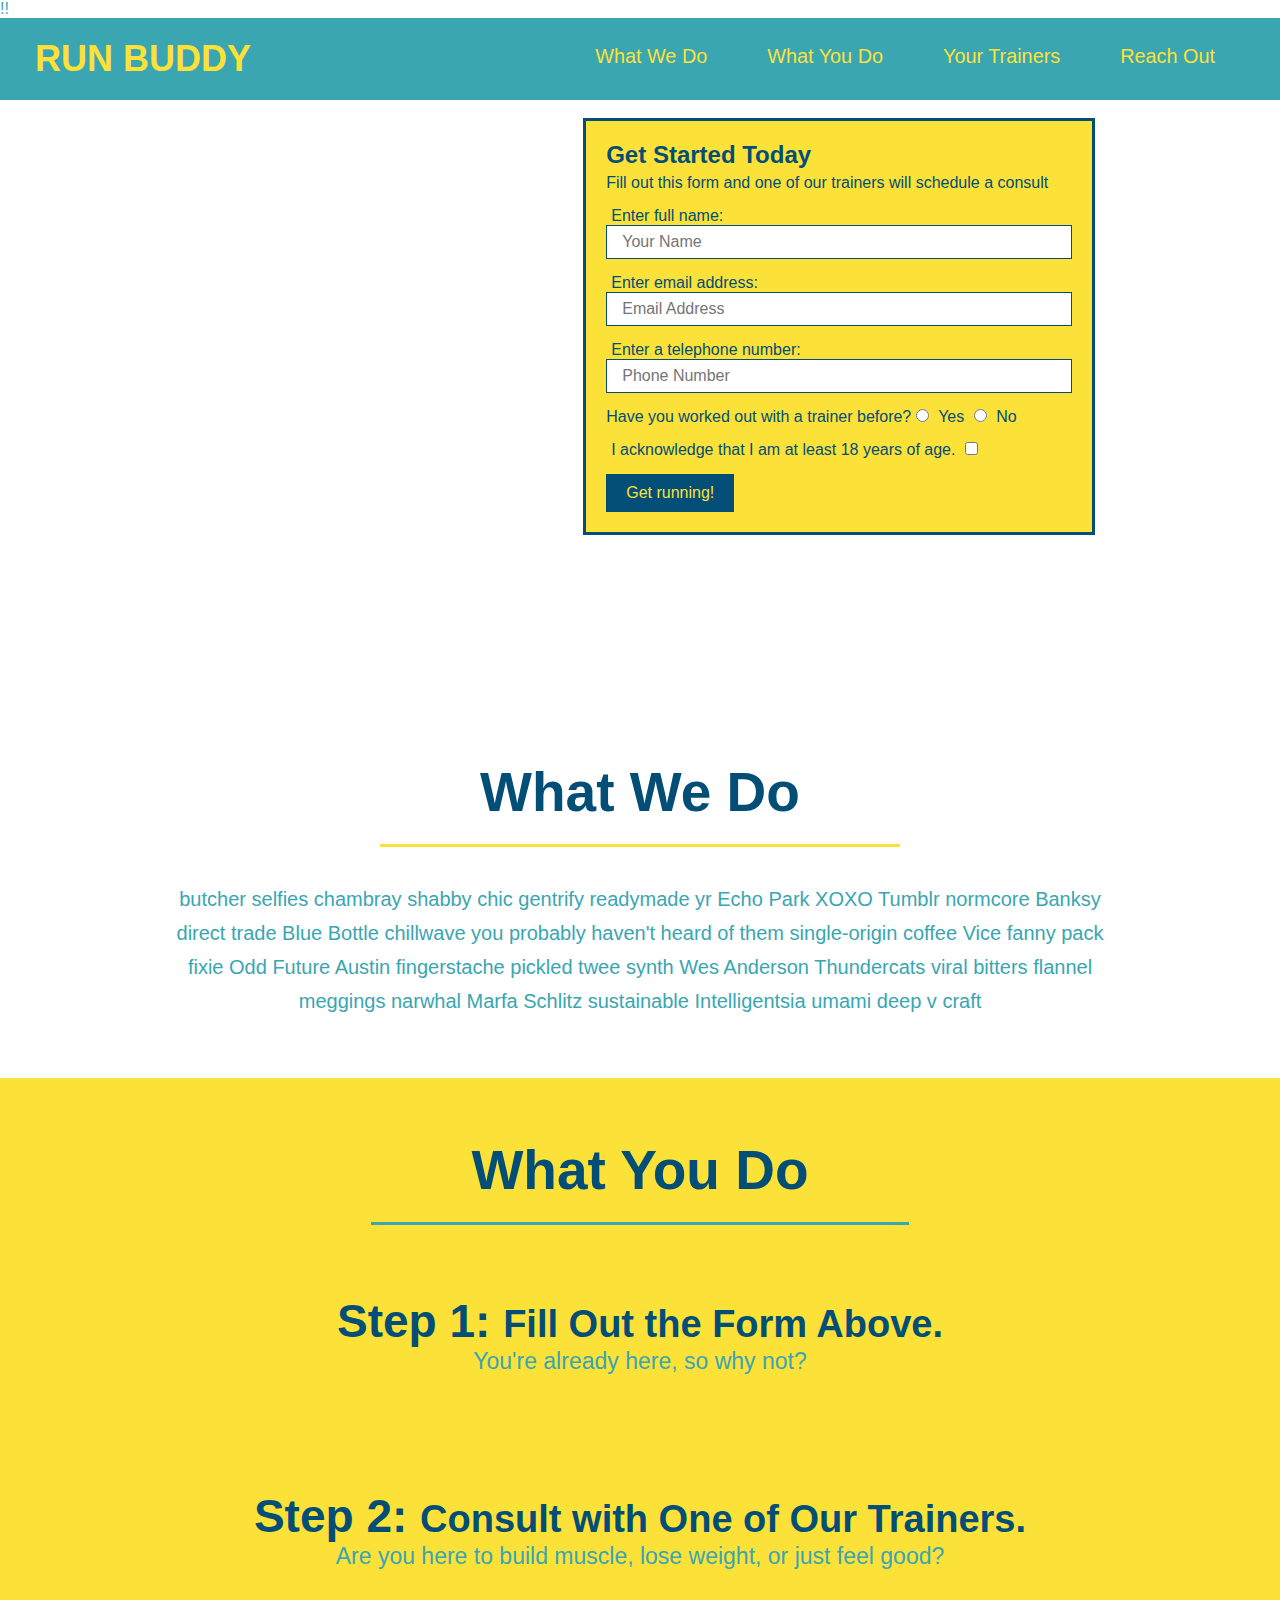
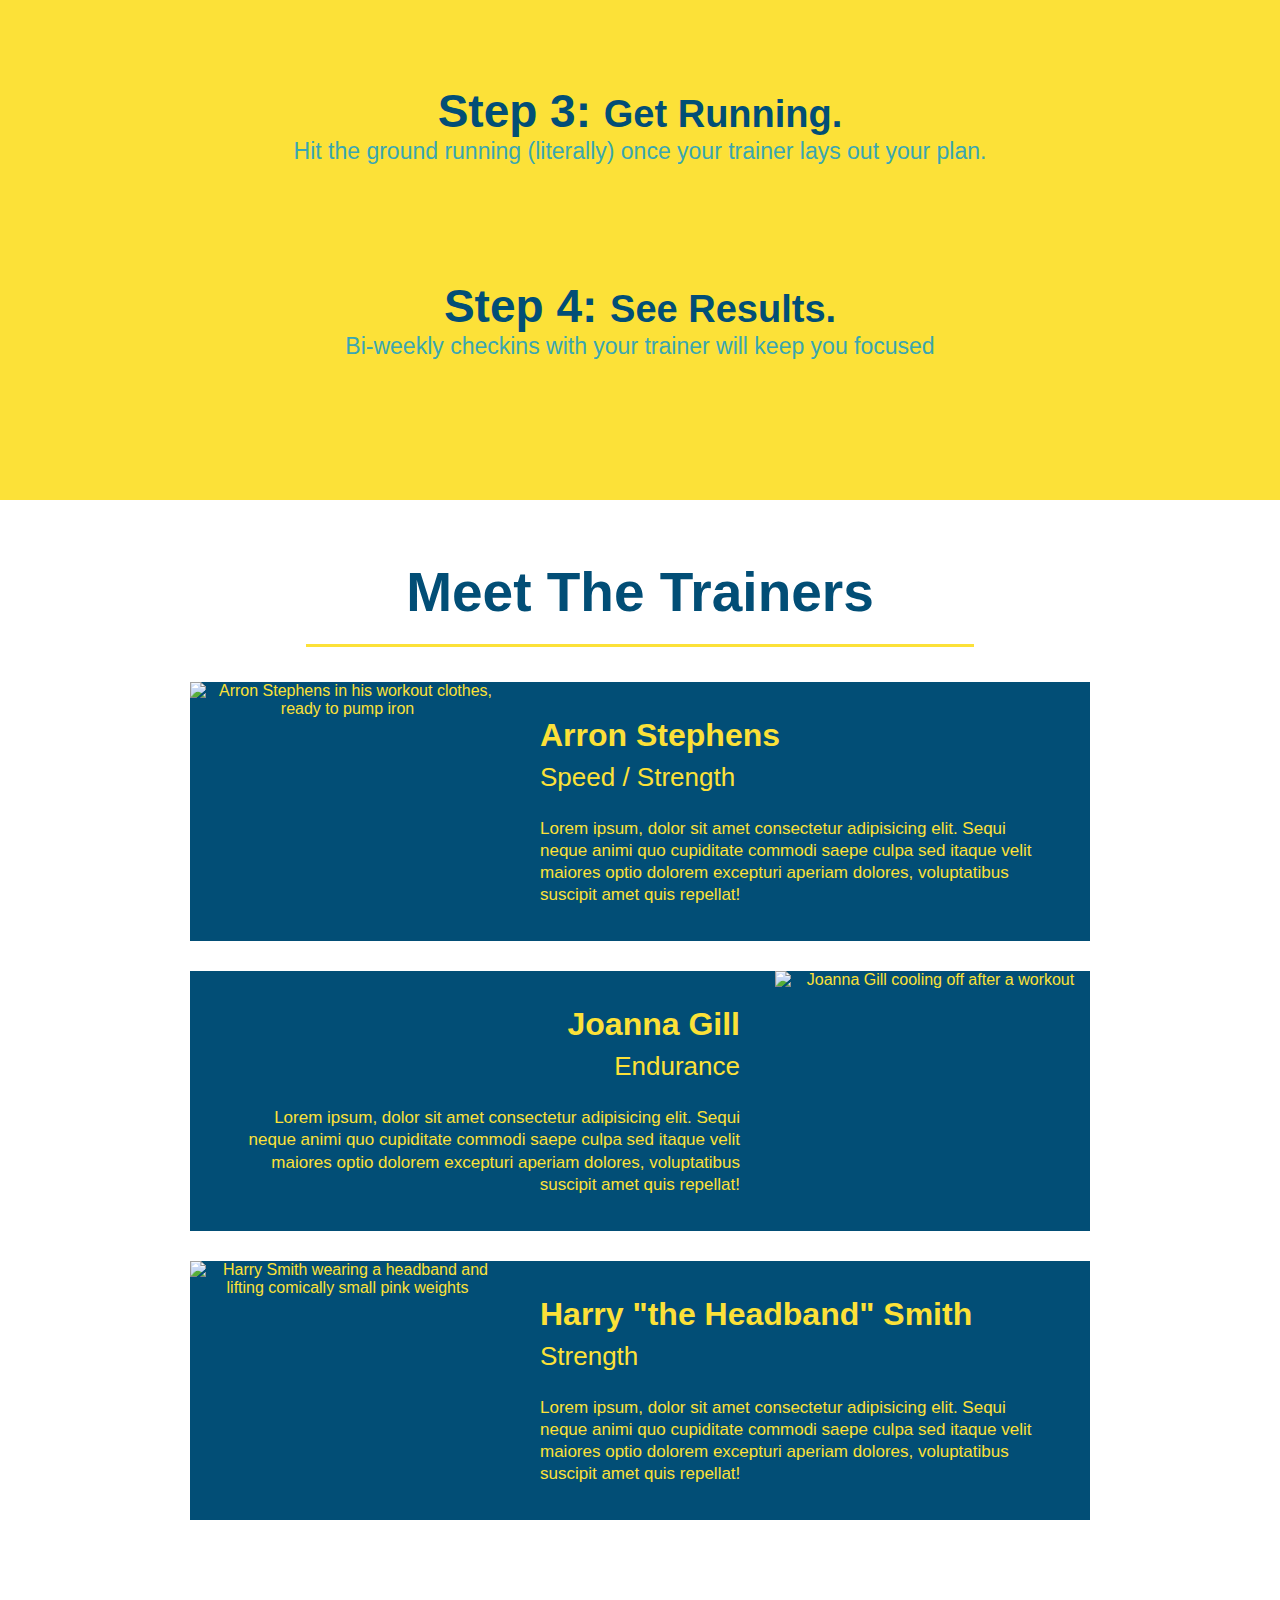
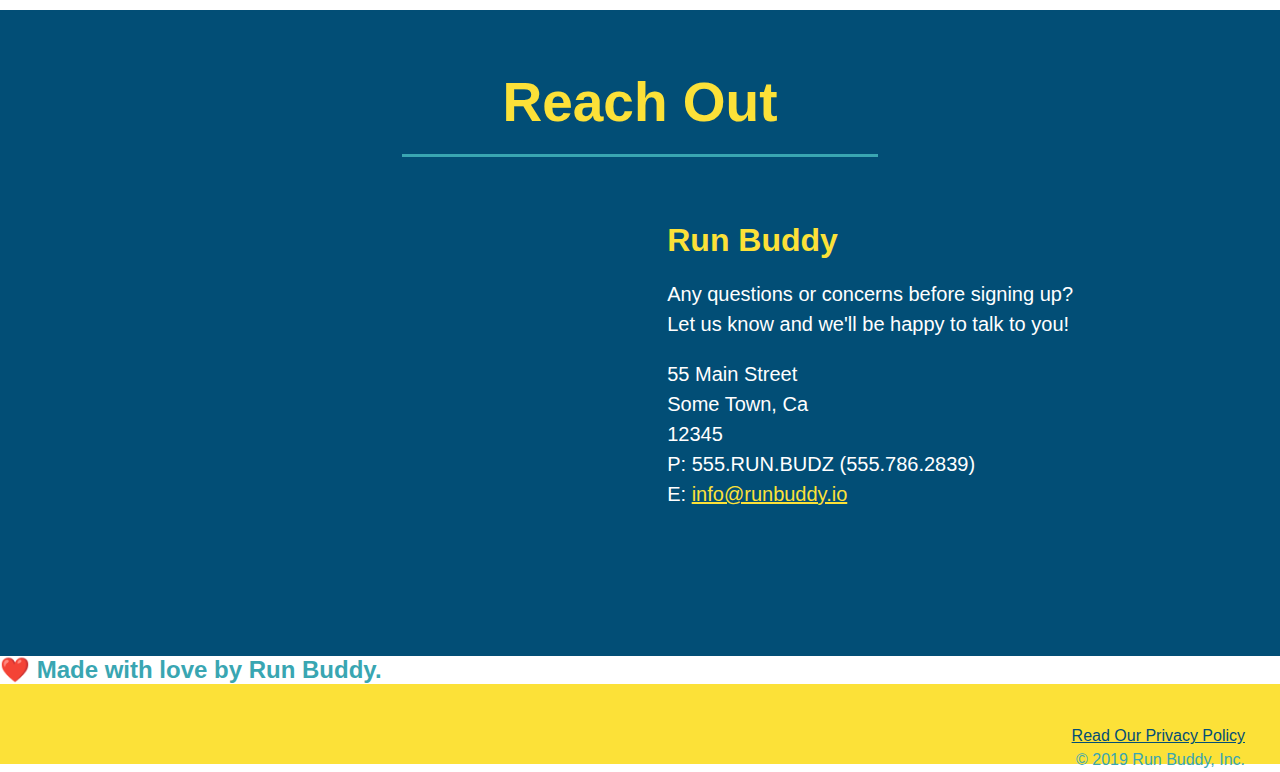
==== index.html @ 47c91689 "added feature flexbox" ====
<!DOCTYPE html>
<html lang="en">

<!--test for branch 2-->!!

<head>
  <meta charset="UTF-8" />
  <title>Run Buddy</title>
  <link rel="stylesheet" href="./assets/css/style.css" />
  
</head>

<body>
  <!-- navigation -->
  <header>
    <h1>
      <a href="/">
        RUN BUDDY
      </a>
    </h1>
    <nav>
      <!-- Unordered list element -->
      <ul>
        <!-- List item element-->
        <li>
          <!-- Anchor element -->
          <a href="#what-we-do">What We Do</a>
        </li>
        <li>
          <a href="#what-you-do">What You Do</a>
        </li>
        <li>
          <a href="#your-trainers">Your Trainers</a>
        </li>
        <li>
          <a href="#reach-out">Reach Out</a>
        </li>
      </ul>
    </nav>
  </header>

  <!-- hero/jumbotron -->
  <section class="hero">
    <div class="hero-form">
      <h3>Get Started Today</h3>
      <p>Fill out this form and one of our trainers will schedule a consult</p>
      <form>
        <label for="name">Enter full name:</label>
        <input type="text" placeholder="Your Name" name="name" id="name" class="form-input" />
        <label for="email">Enter email address:</label>
        <input type="text" placeholder="Email Address" name="email" id="email" class="form-input" />
        <label for="phone">Enter a telephone number:</label>
        <input type="text" placeholder="Phone Number" name="phone" id="phone" class="form-input" />
        <p>
          Have you worked out with a trainer before?
          <input type="radio" name="trainer-confirm" id="trainer-yes" />
          <label for="trainer-yes">Yes</label>
          <input type="radio" name="trainer-confirm" id="trainer-no" />
          <label for="trainer-no">No</label>
        </p>
        <p>
          <label for="checkbox">
            I acknowledge that I am at least 18 years of age.
          </label>
          <input type="checkbox" name="checkpoint1" id="checkbox" />
        </p>
        <button type="submit">
          Get running!
        </button>
      </form>
    </div>
  </section>

  <!-- "what we do" section -->
  <section id="what-we-do" class="intro">
    <h2 class="section-title primary-border">What We Do</h2>
    <p>
      butcher selfies chambray shabby chic gentrify readymade yr Echo Park XOXO Tumblr normcore Banksy direct trade Blue
      Bottle chillwave you probably haven't heard of them single-origin coffee Vice fanny pack fixie Odd Future Austin
      fingerstache pickled twee synth Wes Anderson Thundercats viral bitters flannel meggings narwhal Marfa Schlitz
      sustainable Intelligentsia umami deep v craft
    </p>
  </section>

  <!-- "what you do" section -->
  <section id="what-you-do" class="steps">
    <h2 class="section-title secondary-border">What You Do</h2>

    <div>
      <img src="./assets/images/step-1.svg" alt="" />
      <h3>Step 1: <span>Fill Out the Form Above.</span></h3>
      <p>You're already here, so why not?</p>
    </div>

    <div>
      <img src="./assets/images/step-2.svg" alt="" />
      <h3>Step 2: <span>Consult with One of Our Trainers.</span></h3>
      <p>Are you here to build muscle, lose weight, or just feel good?</p>
    </div>

    <div>
      <img src="./assets/images/step-3.svg" alt="" />
      <h3>Step 3: <span>Get Running.</span></h3>
      <p>Hit the ground running (literally) once your trainer lays out your plan.</p>
    </div>

    <div>
      <img src="./assets/images/step-4.svg" alt="" />
      <h3>Step 4: <span>See Results.</span></h3>
      <p>Bi-weekly checkins with your trainer will keep you focused</p>
    </div>
  </section>

  <!-- "meet the trainers" section -->
  <section id="your-trainers" class="trainers">
    <h2 class="section-title primary-border">Meet The Trainers</h2>
    <article class="trainer">
      <img src="./assets/images/01-05-trainers/trainer-1.jpg" alt="Arron Stephens in his workout clothes, ready to pump iron" />
      <div class="trainer-bio text-left">
        <h3>Arron Stephens</h3>
        <h4>Speed / Strength</h4>
        <p>
          Lorem ipsum, dolor sit amet consectetur adipisicing elit. Sequi neque animi quo cupiditate commodi saepe culpa
          sed
          itaque velit maiores optio dolorem excepturi aperiam dolores, voluptatibus suscipit amet quis repellat!
        </p>
      </div>
    </article>

    <!-- second trainer bio -->
    <article class="trainer">
      <div class="trainer-bio text-right">
        <h3>Joanna Gill</h3>
        <h4>Endurance</h4>
        <p>
          Lorem ipsum, dolor sit amet consectetur adipisicing elit. Sequi neque animi quo cupiditate commodi saepe culpa
          sed
          itaque velit maiores optio dolorem excepturi aperiam dolores, voluptatibus suscipit amet quis repellat!
        </p>
      </div>
      <img src="./assets/images/01-05-trainers/trainer-2.jpg" alt="Joanna Gill cooling off after a workout" />
    </article>

    <!-- third trainer bio -->
    <article class="trainer">
      <img src="./assets/images/01-05-trainers/trainer-3.jpg"
        alt="Harry Smith wearing a headband and lifting comically small pink weights" />
      <div class="trainer-bio text-left">
        <h3>Harry "the Headband" Smith</h3>
        <h4>Strength</h4>
        <p>
          Lorem ipsum, dolor sit amet consectetur adipisicing elit. Sequi neque animi quo cupiditate commodi saepe culpa
          sed
          itaque velit maiores optio dolorem excepturi aperiam dolores, voluptatibus suscipit amet quis repellat!
        </p>
      </div>
    </article>
  </section>

  <!-- "reach out" section -->
  <section id="reach-out" class="contact">
    <h2 class="section-title secondary-border">Reach Out</h2>
    <div class="contact-info">
      <iframe 
        src="https://www.google.com/maps/embed?pb=!1m18!1m12!1m3!1d3147.1079747227936!2d-120.42364418397035!3d37.92790791110593!2m3!1f0!2f0!3f0!3m2!1i1024!2i768!4f13.1!3m3!1m2!1s0x8090c49129b6ac57%3A0xb56c7eb95a2cd8bd!2sMain%20St%2C%20California%2095327!5e0!3m2!1sen!2sus!4v1616426329495!5m2!1sen!2sus"
        style="border:0;" 
        allowfullscreen=""
        loading="lazy">
      </iframe>
      <div>
        <h3>Run Buddy</h3>
        <p>
          Any questions or concerns before signing up?
          <br />
          Let us know and we'll be happy to talk to you!
        </p>
        <address>
          55 Main Street <br />
          Some Town, Ca <br />
          12345<br />
          P: 555.RUN.BUDZ (555.786.2839)<br />
          E: <a href="mailto:info@runbuddy.io">info@runbuddy.io</a>
        </address>
      </div>
    </div>
  </section>

  <!-- footer -->
  <h2>❤️ Made with love by Run Buddy.</h2>
  <footer>
    <div>
      <a href="./privacy-policy.html">Read Our Privacy Policy</a><br />
      &copy; 2019 Run Buddy, Inc.
    </div>
  </footer>
</body>

</html>
---- assets/css/style.css ----
* {
  margin: 0;
  padding: 0;
  box-sizing: border-box;
}

body {
  /* more on this crazy alphanumerical value in a minute! */
  color: #39a6b2;
  font-family: Helvetica, Arial, sans-serif;
}

/* apply styles to <header> */
header {
  padding: 20px 35px;
  background-color: #39a6b2;
  display: flex;
  justify-content: space-between;
  flex-wrap: wrap;
}

header h1 {
  font-weight: bold;
  font-size: 36px;
  color: #fce138;
  margin: 0;
}
header a {
  text-decoration: none;
  color: #fce138;
}

header nav {
  margin: 7px 0;
}

header nav ul {
  display: flex;
  flex-wrap: wrap;
  justify-content: space-between;
  align-items: center;
  list-style: none;

}

header nav ul li a {
  margin: 0 30px;
  font-weight: lighter;
  font-size: 1.55vw;
}

footer {
  background: #fce138;
  width: 100%;
  padding: 40px 35px;
  justify-content: space-between;
  flex-wrap: wrap;
}

footer h2 {
  display: inline;
  color: #024e76;
  font-size: 30px;
  margin: 0;
}

footer div {
  float: right;
  line-height: 1.5;
  text-align: right;
}

footer a {
  color: #024e76;
}

section {
  padding: 60px;
}

/* Hero Style Start */
.hero {
  background-image: url('../images/hero-bg.jpg');
  height: 600px;
  background-size: cover;
  background-position: center;
  position: relative;
  display: flex;
  justify-content: center;
  flex-wrap: wrap;

  
}
/* Hero Style End */

.hero-form {
  border: 3px solid #024e76;
  background-color: #fce138;
  padding: 20px;
  width: 500px;
  color: #024e76;
  position: absolute;
  bottom: 120px;
  right: 140px;
  width: 40%;
  margin: 3.5%;
}

.hero-form h3 {
  font-size: 24px;
  margin: 0;
}
.hero-form p {
  margin: 5px 0 15px 0;
}

.form-input {
  border: 1px solid #024e76;
  display: block;
  padding: 7px 15px;
  font-size: 16px;
  color: #024e76;
  width: 100%;
  margin-bottom: 15px;
}

.hero-form label {
  margin: 0 5px;
}

.hero-form button {
  color: #fce138;
  background-color: #024e76;
  border: none;
  padding: 10px 20px;
  font-size: 16px;
}

.intro {
  text-align: center;
}

.intro p {
  line-height: 1.7;
  color: #39a6b2;
  width: 80%;
  font-size: 20px;
  margin: 0 auto;
}

.steps {
  text-align: center;
  background: #fce138;
}

.steps div {
  margin-bottom: 80px;
}

.steps img {
  width: 15%;
  margin: 10px 0;
}

.steps h3 {
  color: #024e76;
  font-size: 46px;
  margin-top: 10px;
}

.steps p {
  color: #39a6b2;
  font-size: 23px;
}

.steps span {
  font-size: 38px;
}

.section-title {
  font-size: 55px;
  color: #024e76;
  margin-bottom: 35px;
  padding: 0 100px 20px 100px;
  display: inline-block;
  border-bottom: 3px solid;
}

.primary-border {
  border-color: #fce138;
}

.secondary-border {
  border-color: #39a6b2;
}

.trainers {
  text-align: center;
}

.trainer {
  width: 900px;
  margin: 0 auto 30px auto;
  background: #024e76;
  color: #fce138;
  overflow: auto;
}

.trainer img {
  width: 35%;
  float: left;
}

.trainer-bio {
  padding: 35px;
  float: left;
  width: 65%;
}

.trainer-bio h3 {
  font-size: 32px;
  margin-bottom: 8px;
}

.trainer-bio h4 {
  font-weight: lighter;
  font-size: 26px;
  margin-bottom: 25px;
}

.trainer-bio p {
  font-size: 17px;
  line-height: 1.3;
}

.text-left {
  text-align: left;
}

.text-right {
  text-align: right;
}

/* REACH OUT STYLES START */
.contact {
  text-align: center;
  background: #024e76;
}

.contact h2 {
  color: #fce138;
}

.contact-info iframe {
  width: 400px;
  height: 400px;
}

.contact-info div {
  width: 410px;
  display: inline-block;
  vertical-align: top;
  text-align: left;
  margin: 30px 0 0 60px;
  color: white;
}

.contact-info h3 {
  color: #fce138;
  font-size: 32px;
}

.contact-info p,
.contact-info address {
  margin: 20px 0;
  line-height: 1.5;
  font-size: 20px;
  font-style: normal;
}

.contact-info a {
  color: #fce138;
}

.hero-cta {
  width: 35%;
  text-align: right;
  margin: 3.5%;
  color: #ffff;
  font-size: 18px;
  line-height 1.3;
}

.hero-cta h2 {
  font-style: italic;
  font-size: 55px;
  color: #fce138;
}

/* REACH OUT STYLES END */
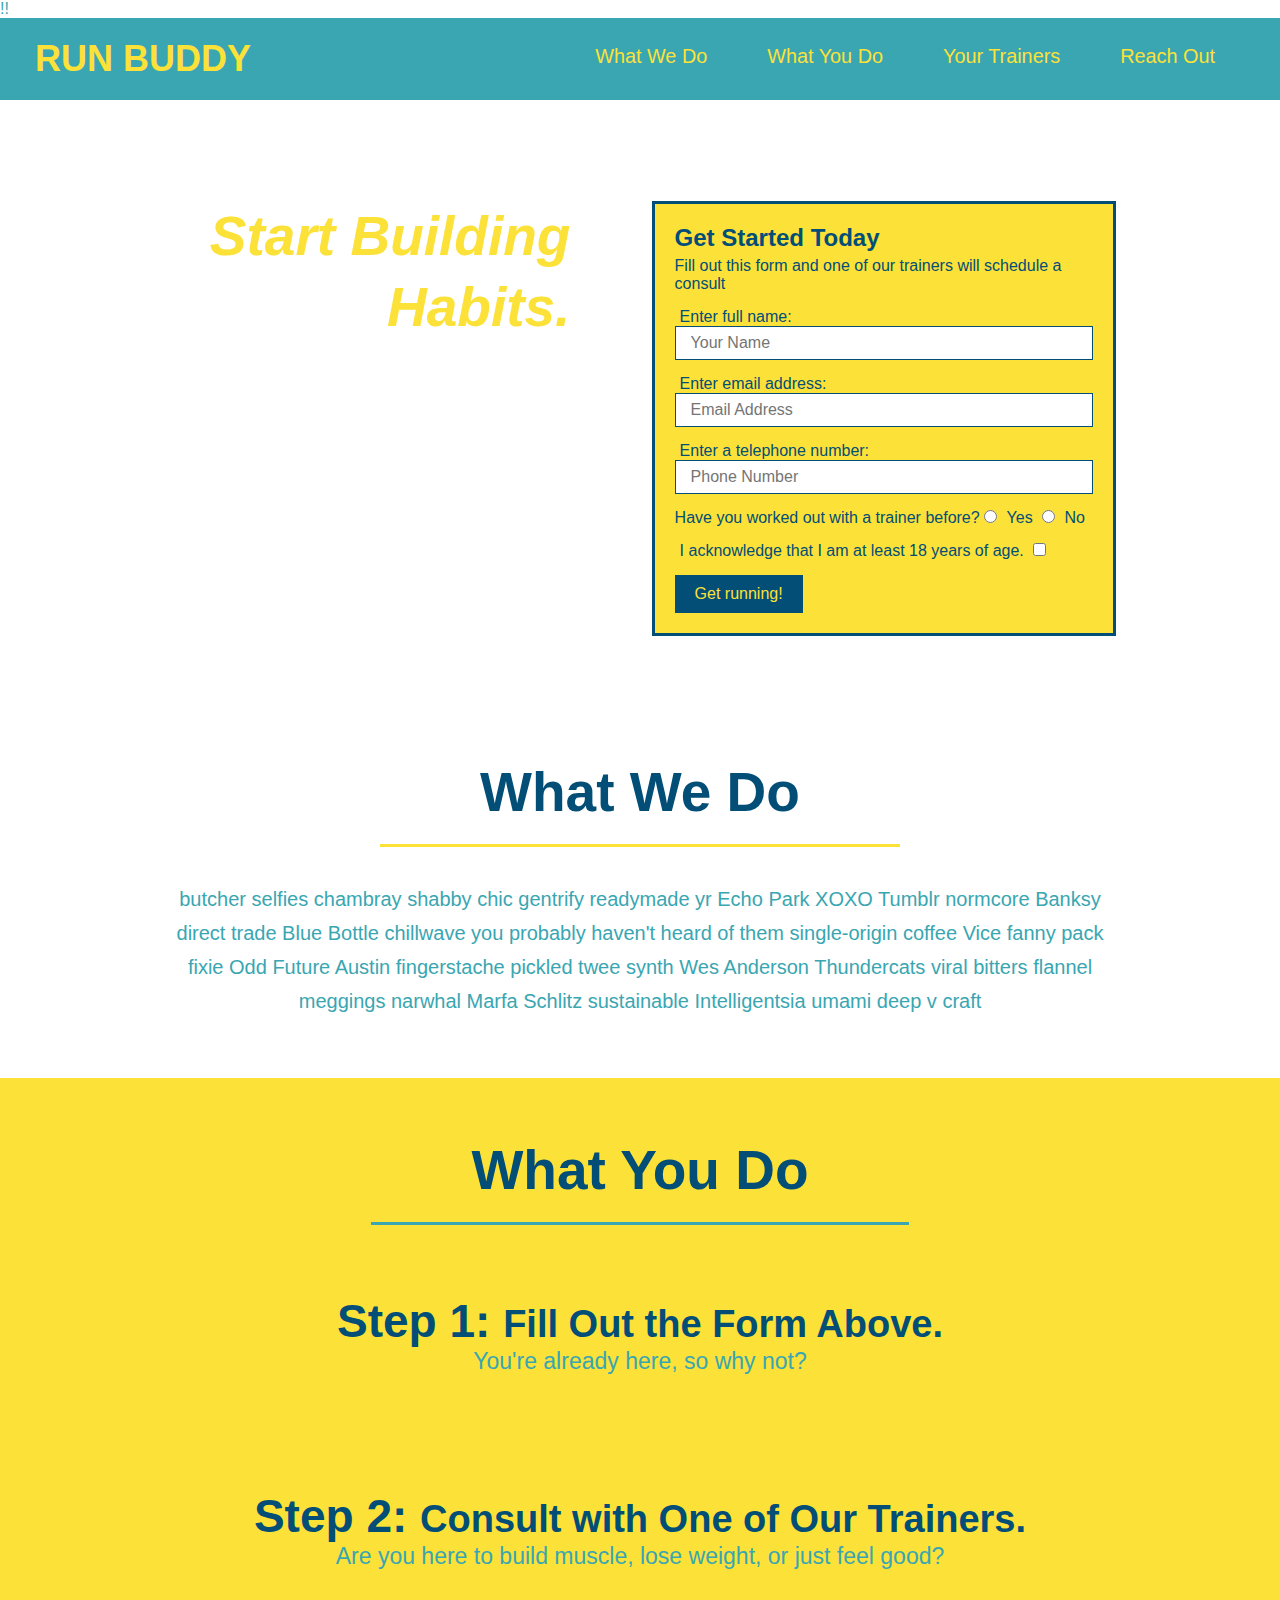
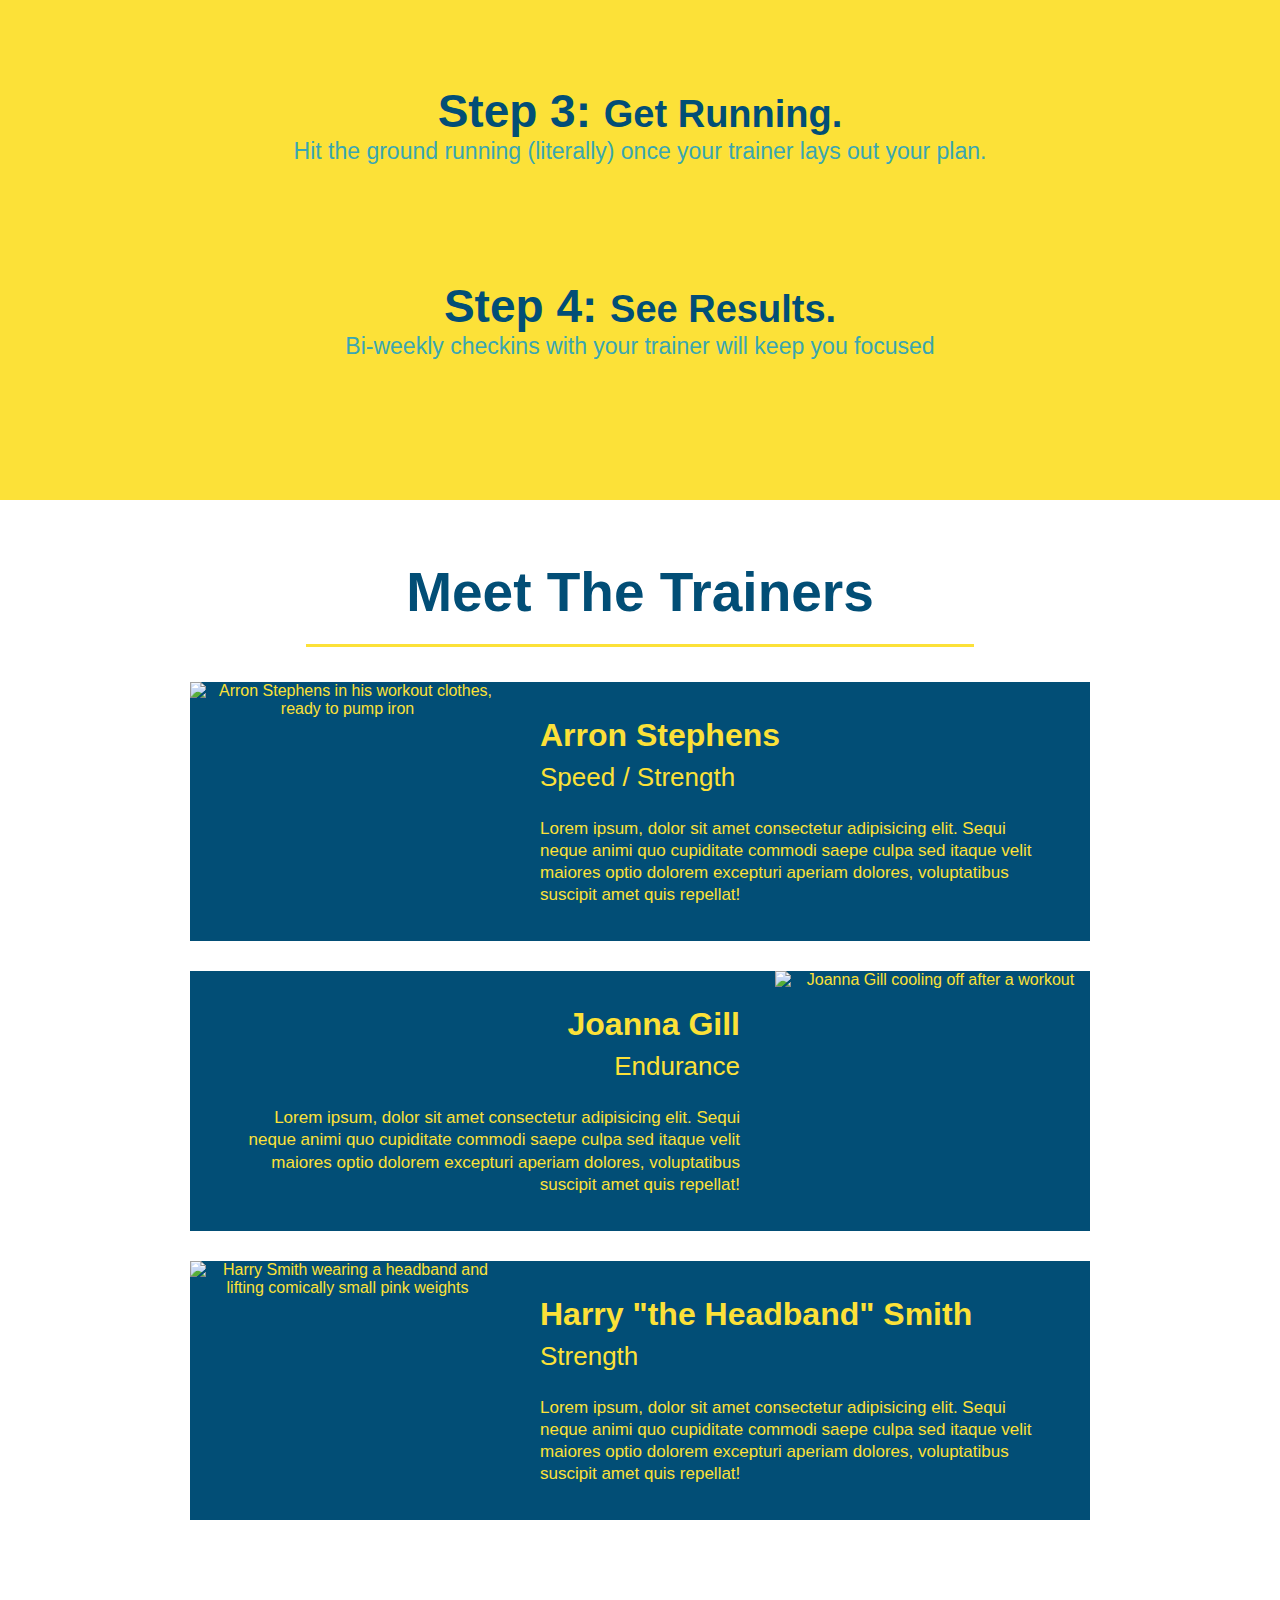
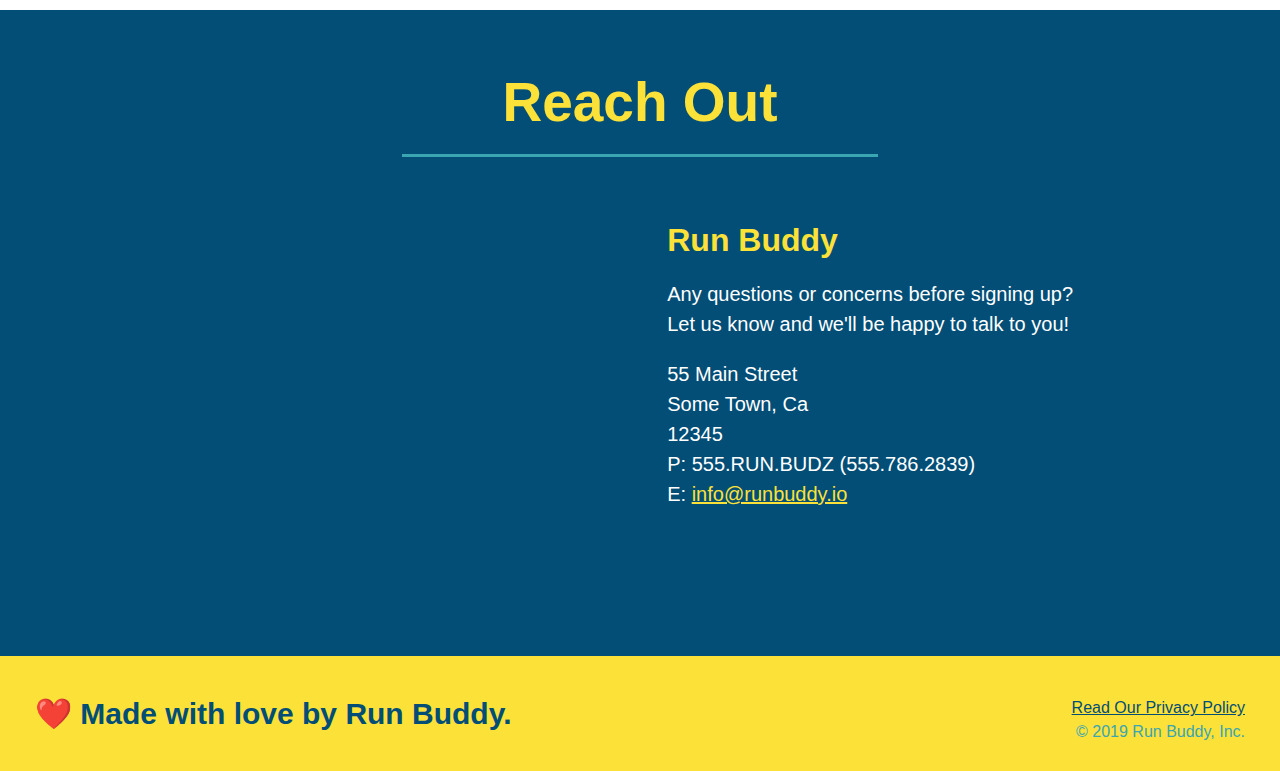
==== commit aa11d906: "fixed h2 DIV issue, start building habits" ====
--- a/index.html
+++ b/index.html
@@ -42,6 +42,12 @@
 
   <!-- hero/jumbotron -->
   <section class="hero">
+    <div class="hero-cta">
+      <h2>Start Building Habits.</h2>
+      <p>
+        seitan heirloom post-ironic pop-up iPhone mlkshk hella selfies fashion axe occupy readymade put a bird on it messenger bag Wes Anderson Schlitz plaid Bushwick church-key lo-fi skateboard slow-carb hashtag trust fund Williamsburg biodiesel fixie farm-to-table 8-bit banjo XOXO Banksy chillwave bicycle rights retro cliche tattooed bespoke irony mumblecore Shoreditch deep v polaroid McSweeney's bitters cray gentrify tofu Marfa you probably haven't heard of them yr banh mi asymmetrical art party selvage letterpress High Life.
+      </p>
+    </div>
     <div class="hero-form">
       <h3>Get Started Today</h3>
       <p>Fill out this form and one of our trainers will schedule a consult</p>
@@ -187,8 +193,8 @@
   </section>
 
   <!-- footer -->
-  <h2>❤️ Made with love by Run Buddy.</h2>
   <footer>
+    <h2>❤️ Made with love by Run Buddy.</h2>
     <div>
       <a href="./privacy-policy.html">Read Our Privacy Policy</a><br />
       &copy; 2019 Run Buddy, Inc.
--- a/assets/css/style.css
+++ b/assets/css/style.css
@@ -99,7 +99,7 @@
   padding: 20px;
   width: 500px;
   color: #024e76;
-  position: absolute;
+  position: right;
   bottom: 120px;
   right: 140px;
   width: 40%;
@@ -288,7 +288,7 @@
   margin: 3.5%;
   color: #ffff;
   font-size: 18px;
-  line-height 1.3;
+  line-height: 1.3;
 }
 
 .hero-cta h2 {
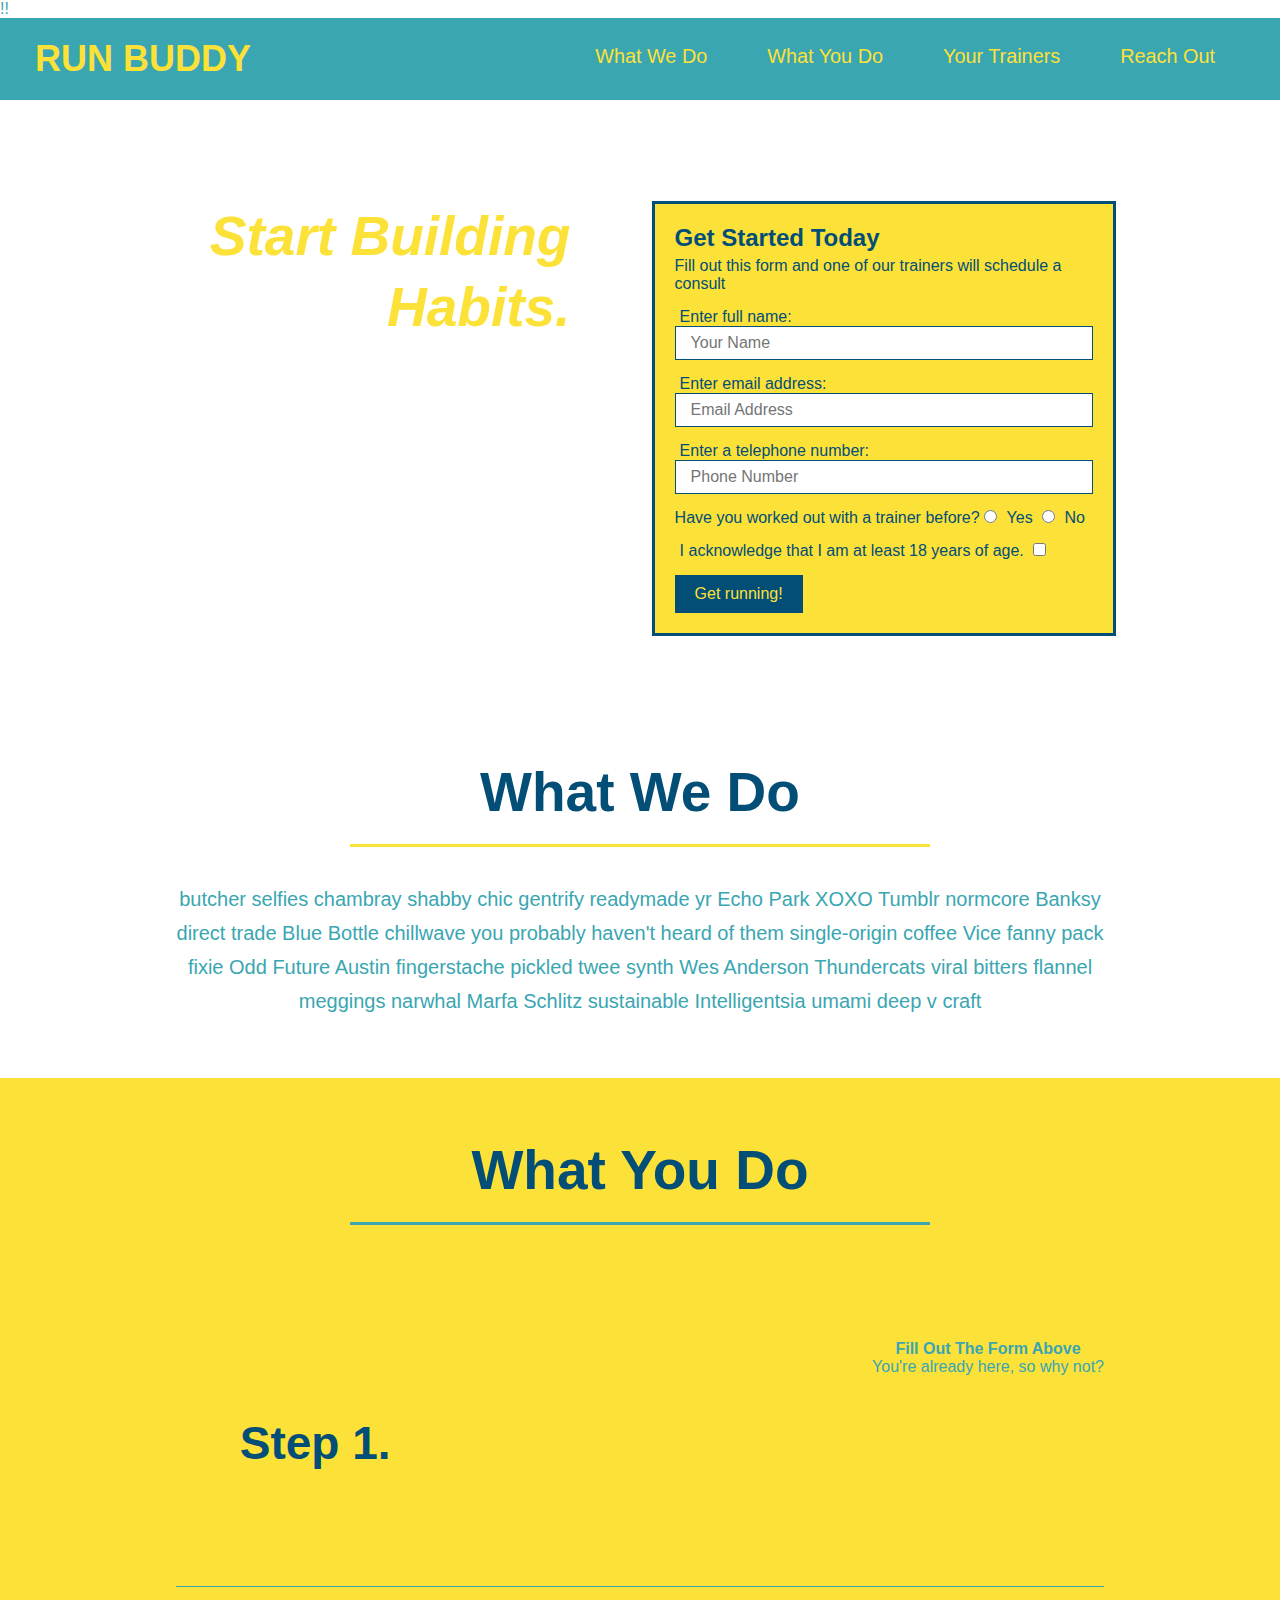
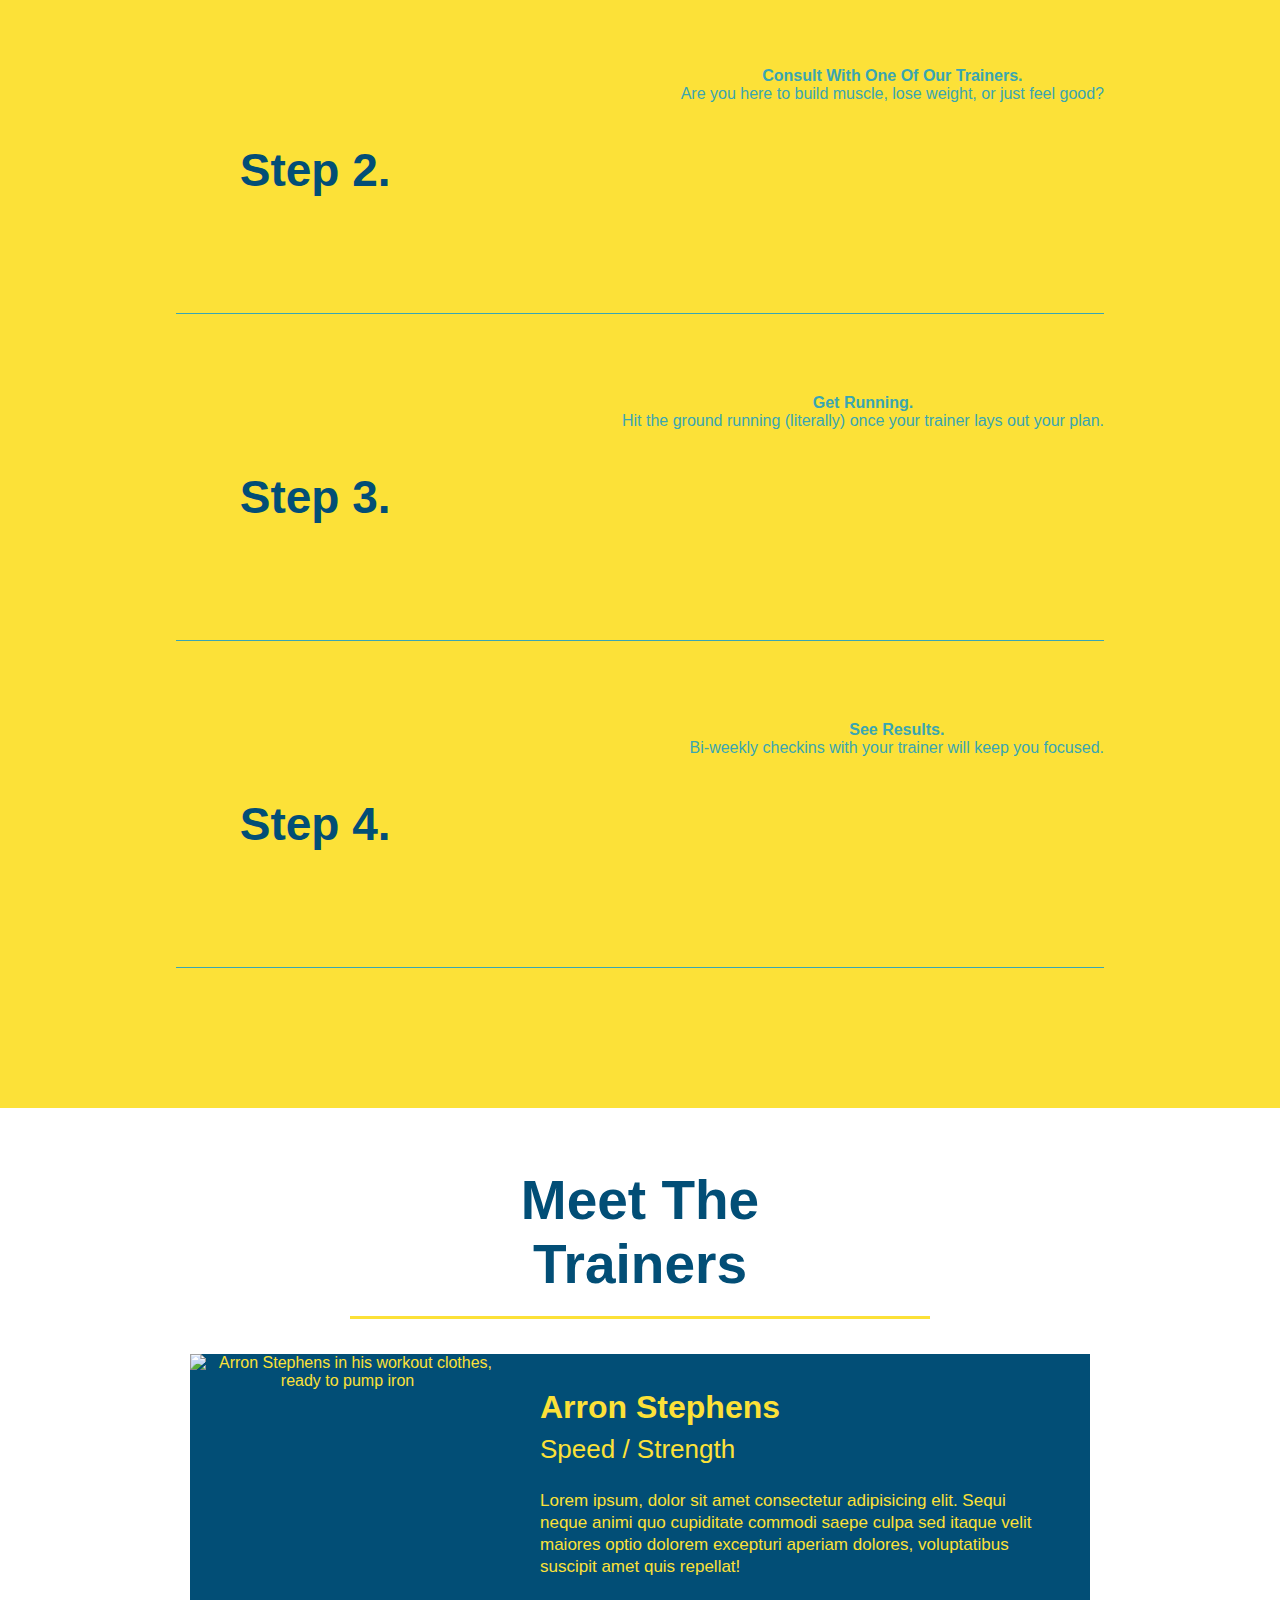
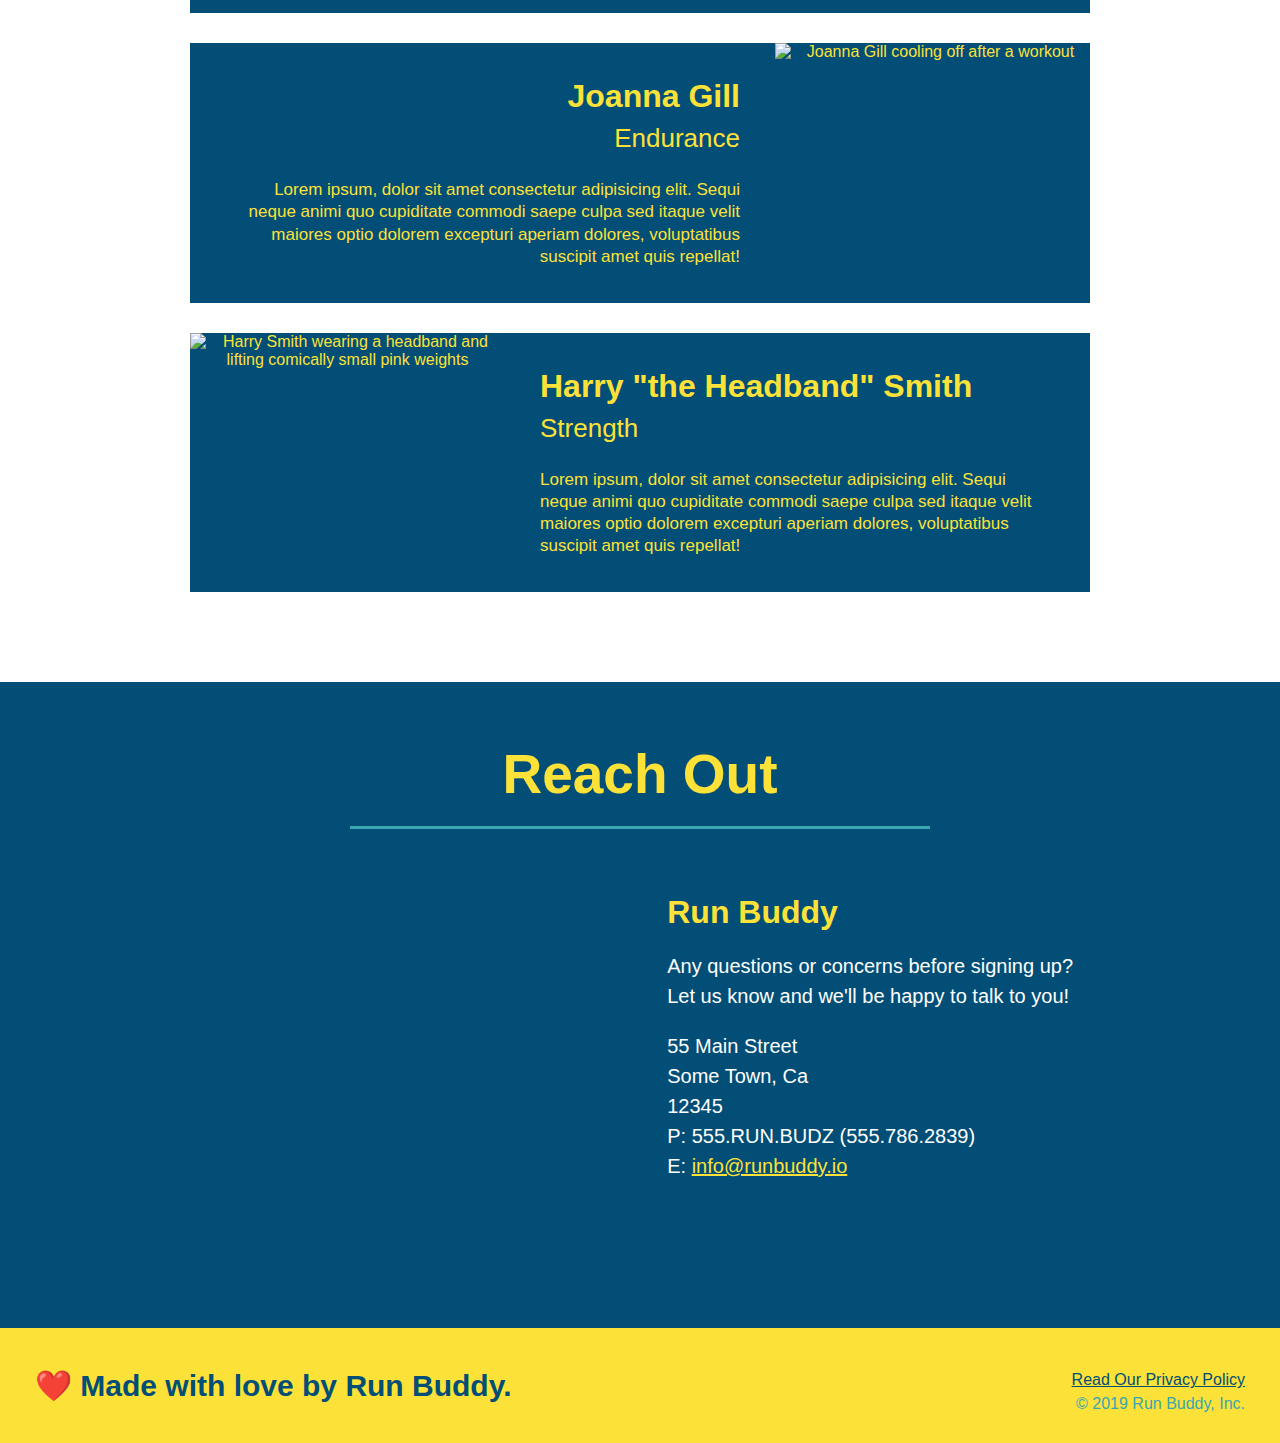
==== commit 352c7be3: "add flexbox to the steps" ====
--- a/index.html
+++ b/index.html
@@ -80,47 +80,85 @@
 
   <!-- "what we do" section -->
   <section id="what-we-do" class="intro">
-    <h2 class="section-title primary-border">What We Do</h2>
+    <div class ="flex-row">
+    <h2 class="section-title primary-border">
+      What We Do</h2></div>
+
+  <div class = "flex-row">
     <p>
       butcher selfies chambray shabby chic gentrify readymade yr Echo Park XOXO Tumblr normcore Banksy direct trade Blue
       Bottle chillwave you probably haven't heard of them single-origin coffee Vice fanny pack fixie Odd Future Austin
       fingerstache pickled twee synth Wes Anderson Thundercats viral bitters flannel meggings narwhal Marfa Schlitz
       sustainable Intelligentsia umami deep v craft
     </p>
+  </div>
   </section>
 
   <!-- "what you do" section -->
   <section id="what-you-do" class="steps">
-    <h2 class="section-title secondary-border">What You Do</h2>
-
-    <div>
-      <img src="./assets/images/step-1.svg" alt="" />
-      <h3>Step 1: <span>Fill Out the Form Above.</span></h3>
-      <p>You're already here, so why not?</p>
-    </div>
-
-    <div>
-      <img src="./assets/images/step-2.svg" alt="" />
-      <h3>Step 2: <span>Consult with One of Our Trainers.</span></h3>
-      <p>Are you here to build muscle, lose weight, or just feel good?</p>
-    </div>
-
-    <div>
-      <img src="./assets/images/step-3.svg" alt="" />
-      <h3>Step 3: <span>Get Running.</span></h3>
-      <p>Hit the ground running (literally) once your trainer lays out your plan.</p>
-    </div>
-
-    <div>
-      <img src="./assets/images/step-4.svg" alt="" />
-      <h3>Step 4: <span>See Results.</span></h3>
-      <p>Bi-weekly checkins with your trainer will keep you focused</p>
+    <div class ="flex-row">
+    <h2 class="section-title secondary-border">
+      What You Do</h2>
+    </div>
+
+    <div class="step">
+      <h3> Step 1.</h3>
+      <div class="step-info">
+        <div class ="step-img">
+          <img src="./assets/images/01-04-svgs/step-1.svg" alt="" />
+        </div>
+        <div class="step=text">
+          <h4>Fill Out The Form Above</h4>
+          <p>You're already here, so why not?</p>
+          </div>
+        </div>
+    </div>
+
+    <div class="step">
+      <h3> Step 2.</h3>
+      <div class="step-info">
+        <div class ="step-img">
+          <img src="./assets/images/01-04-svgs/step-2.svg" alt="" />
+        </div>
+        <div class="step=text">
+          <h4>Consult With One Of Our Trainers.</h4>
+          <p>Are you here to build muscle, lose weight, or just feel good?</p>
+          </div>
+        </div>
+    </div>
+
+    <div class="step">
+      <h3> Step 3.</h3>
+      <div class="step-info">
+        <div class ="step-img">
+          <img src="./assets/images/01-04-svgs/step-3.svg" alt="" />
+        </div>
+        <div class="step=text">
+          <h4>Get Running.</h4>
+          <p>Hit the ground running (literally) once your trainer lays out your plan.</p>
+          </div>
+        </div>
+    </div>
+
+    <div class="step">
+      <h3> Step 4.</h3>
+      <div class="step-info">
+        <div class ="step-img">
+          <img src="./assets/images/01-04-svgs/step-4.svg" alt="" />
+        </div>
+        <div class="step=text">
+          <h4>See Results.</h4>
+          <p>Bi-weekly checkins with your trainer will keep you focused.</p>
+          </div>
+        </div>
     </div>
   </section>
 
   <!-- "meet the trainers" section -->
   <section id="your-trainers" class="trainers">
-    <h2 class="section-title primary-border">Meet The Trainers</h2>
+    <div class="flex-row">
+    <h2 class="section-title primary-border">
+      Meet The Trainers</h2></div>
     <article class="trainer">
       <img src="./assets/images/01-05-trainers/trainer-1.jpg" alt="Arron Stephens in his workout clothes, ready to pump iron" />
       <div class="trainer-bio text-left">
@@ -166,7 +204,9 @@
 
   <!-- "reach out" section -->
   <section id="reach-out" class="contact">
-    <h2 class="section-title secondary-border">Reach Out</h2>
+    <div class = "flex-row">
+    <h2 class="section-title secondary-border">
+      Reach Out</h2></div>
     <div class="contact-info">
       <iframe 
         src="https://www.google.com/maps/embed?pb=!1m18!1m12!1m3!1d3147.1079747227936!2d-120.42364418397035!3d37.92790791110593!2m3!1f0!2f0!3f0!3m2!1i1024!2i768!4f13.1!3m3!1m2!1s0x8090c49129b6ac57%3A0xb56c7eb95a2cd8bd!2sMain%20St%2C%20California%2095327!5e0!3m2!1sen!2sus!4v1616426329495!5m2!1sen!2sus"
--- a/assets/css/style.css
+++ b/assets/css/style.css
@@ -146,6 +146,7 @@
   width: 80%;
   font-size: 20px;
   margin: 0 auto;
+  text-align: center;
 }
 
 .steps {
@@ -168,9 +169,9 @@
   margin-top: 10px;
 }
 
-.steps p {
+.step-text p {
   color: #39a6b2;
-  font-size: 23px;
+  font-size: 18px;
 }
 
 .steps span {
@@ -184,6 +185,10 @@
   padding: 0 100px 20px 100px;
   display: inline-block;
   border-bottom: 3px solid;
+  padding-bottom: 20px;
+  text-align: center;
+  margin: 0 auto 35px auto;
+  width: 50%;
 }
 
 .primary-border {
@@ -297,4 +302,46 @@
   color: #fce138;
 }
 
+.flex-row {
+  display: flex;
+}
+
+.step-text h4 {
+  font-size: 26px;
+  line-height: 1.5;
+  color: #024e76
+}
+
+.step {
+  margin: 50px auto;
+  padding-bottom: 50px;
+  width: 80%;
+  border-bottom: 1px solid #39a6b2;
+  display: flex;
+  flex-wrap: wrap;
+  align-items: center;
+  justify-content: space-between;
+}
+
+.step h3 {
+  flex: 1 30%;
+}
+
+.step-info {
+  flex: 2 70%;
+  display: flex;
+  flex-wrap: wrap;
+  align-items: center;
+}
+
+.step-img {
+  flex: 1 12%;
+  margin-right: 20px;
+  max-width: 100%;
+}
+
+.step-text {
+  flex: 12;
+}
+
 /* REACH OUT STYLES END */
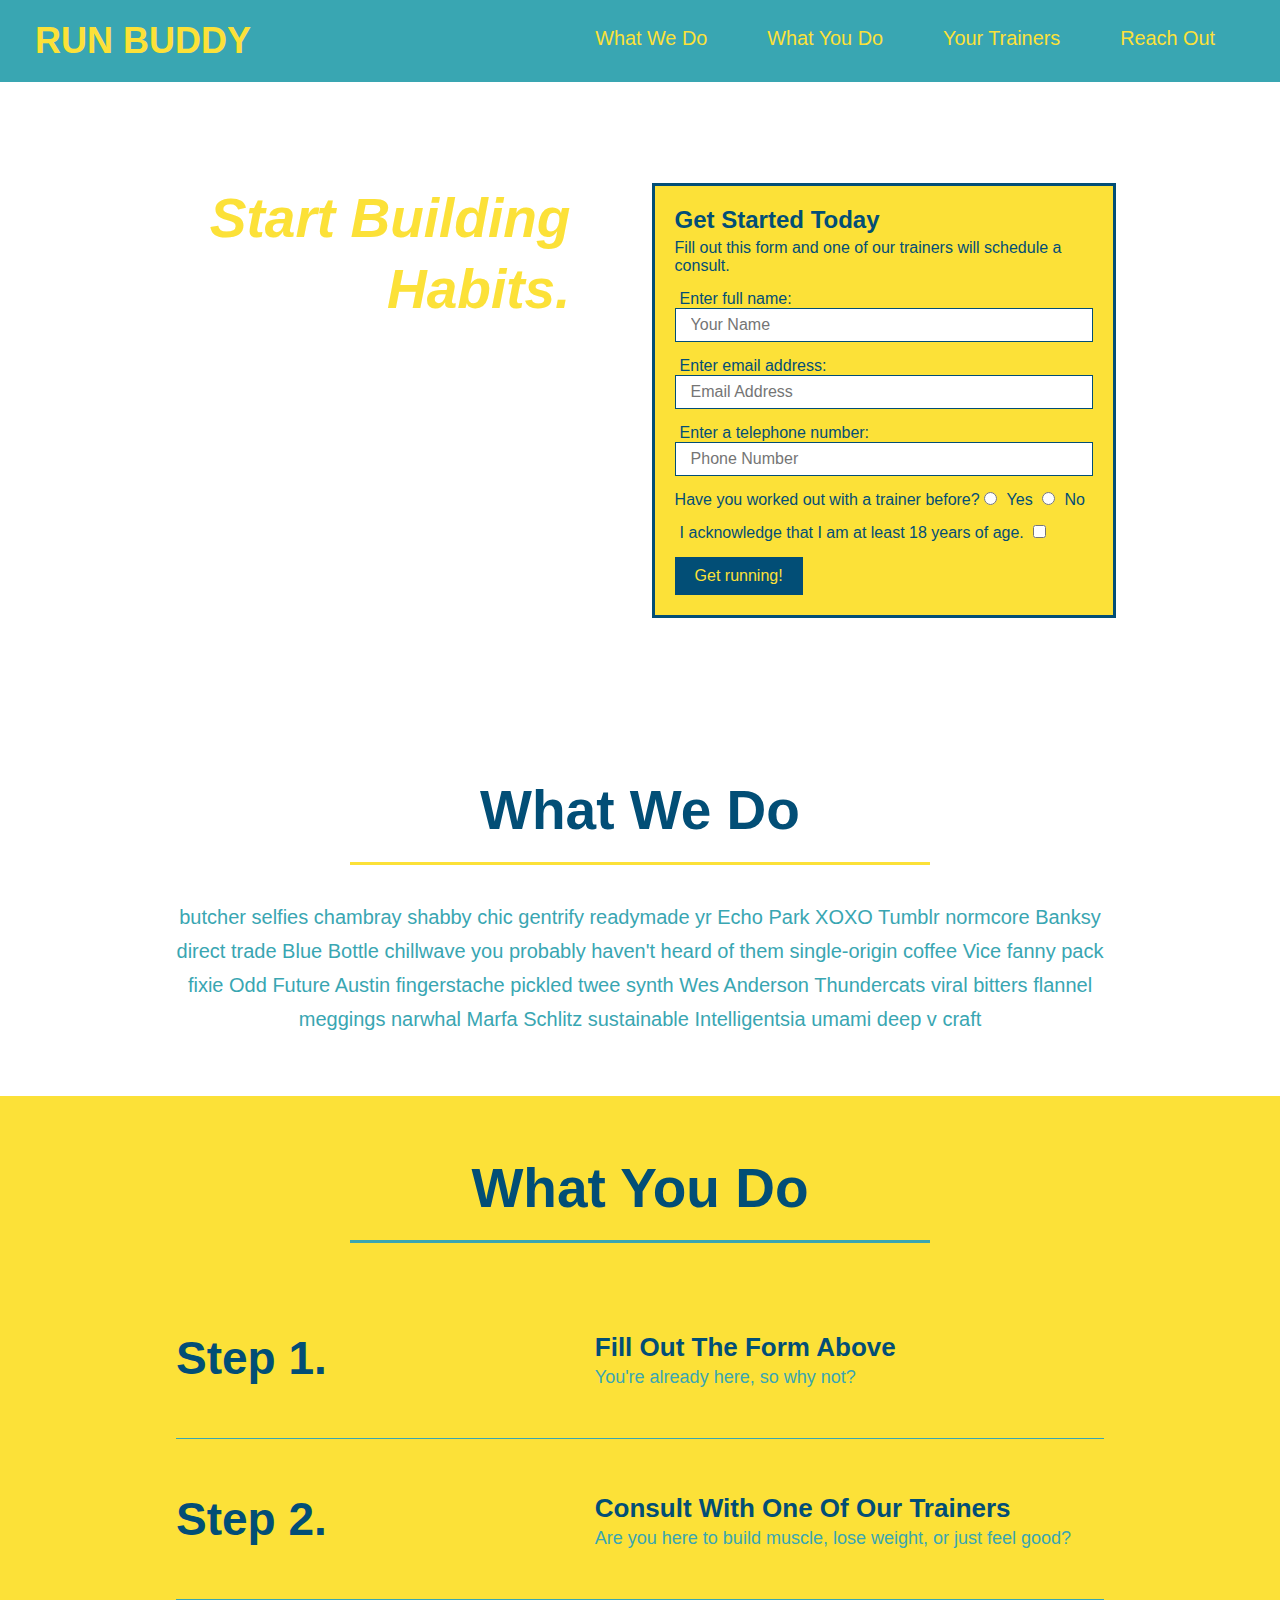
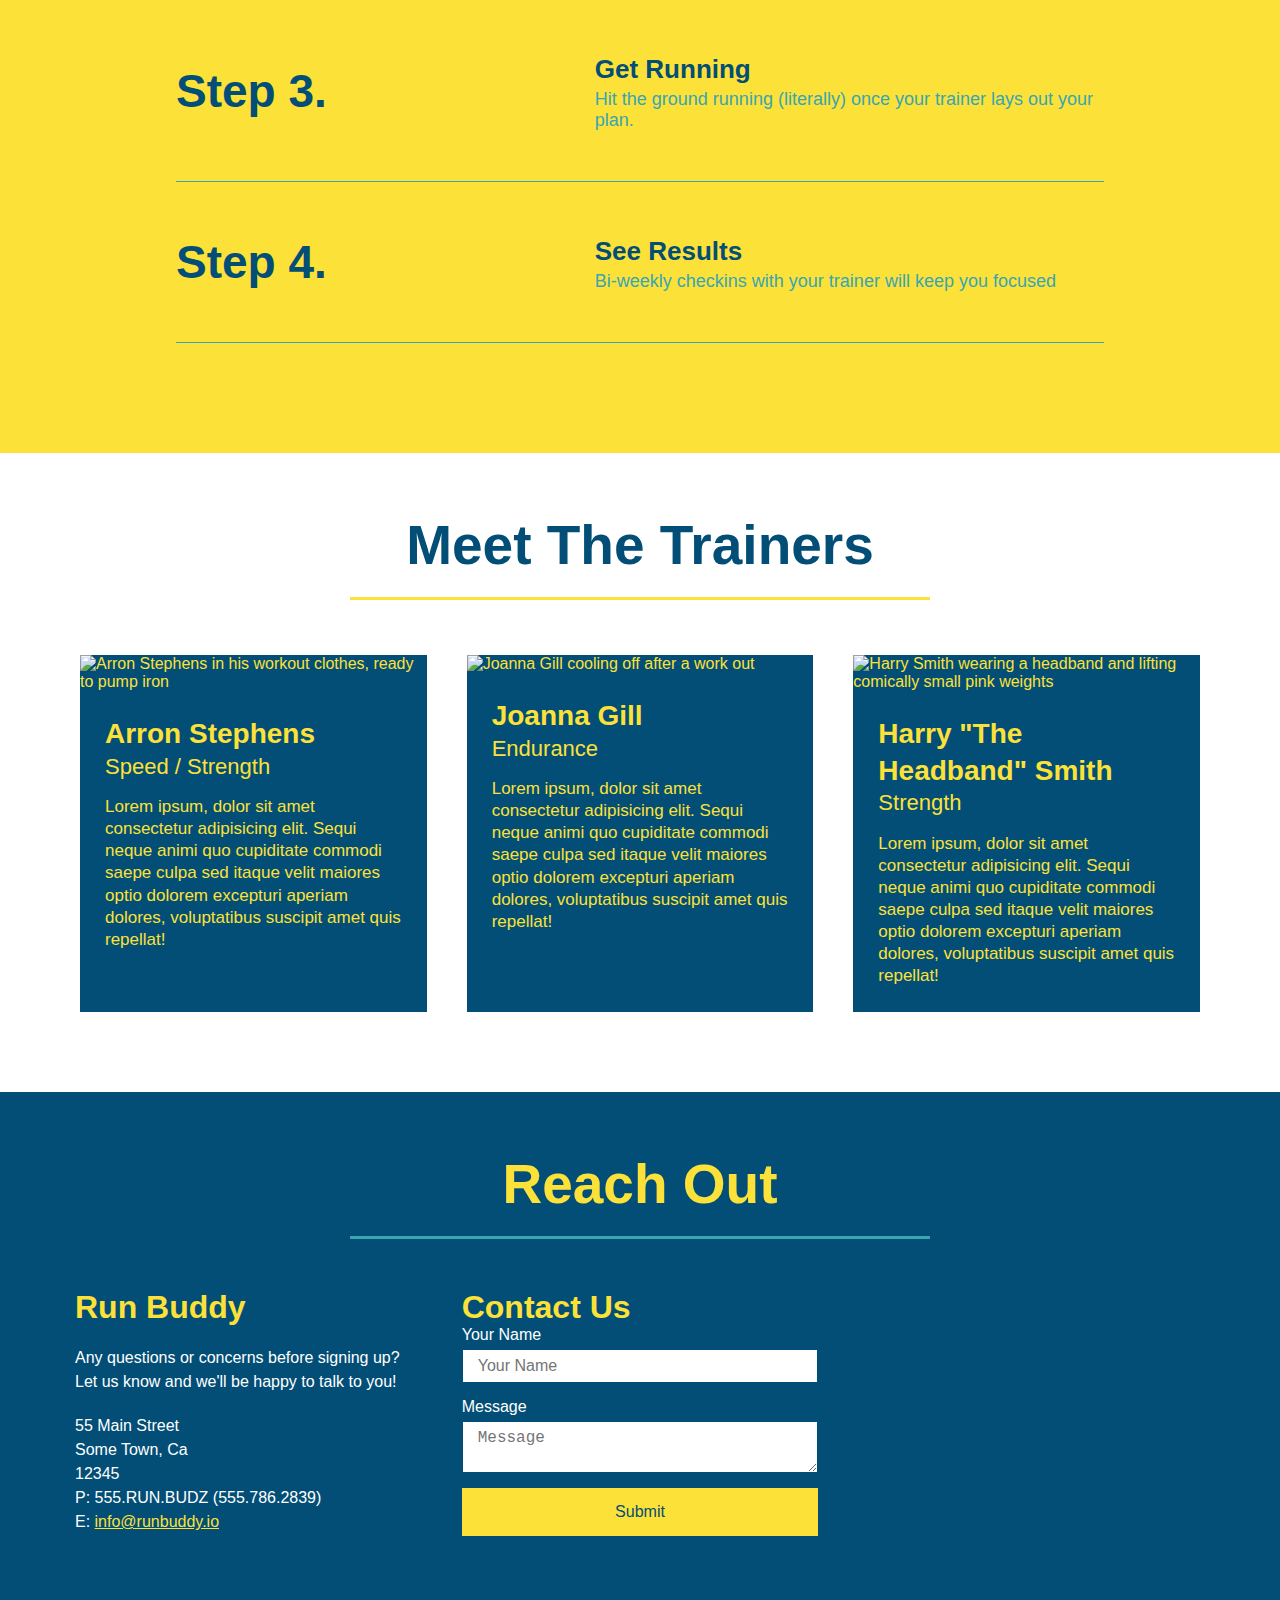
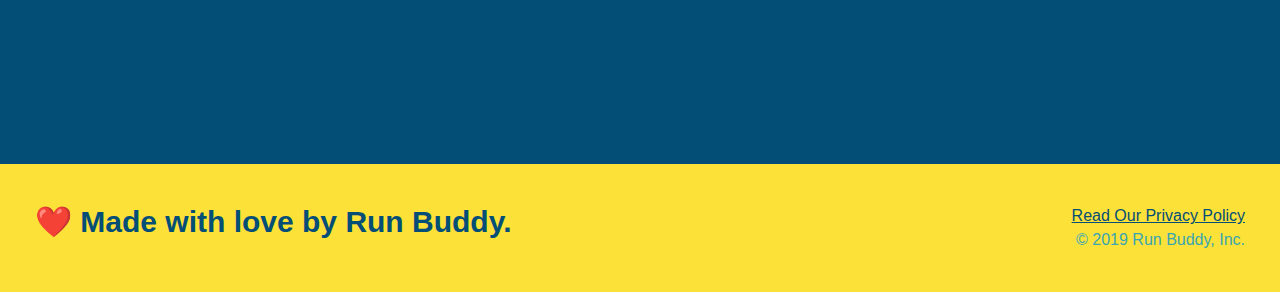
==== commit 1f83dc41: "final 2.2.12 submission" ====
--- a/index.html
+++ b/index.html
@@ -1,246 +1,248 @@
-
 <!DOCTYPE html>
 <html lang="en">
-
-<!--test for branch 2-->!!
-
-<head>
-  <meta charset="UTF-8" />
-  <title>Run Buddy</title>
-  <link rel="stylesheet" href="./assets/css/style.css" />
-  
-</head>
-
-<body>
-  <!-- navigation -->
-  <header>
-    <h1>
-      <a href="/">
-        RUN BUDDY
-      </a>
-    </h1>
-    <nav>
-      <!-- Unordered list element -->
-      <ul>
-        <!-- List item element-->
-        <li>
-          <!-- Anchor element -->
-          <a href="#what-we-do">What We Do</a>
-        </li>
-        <li>
-          <a href="#what-you-do">What You Do</a>
-        </li>
-        <li>
-          <a href="#your-trainers">Your Trainers</a>
-        </li>
-        <li>
-          <a href="#reach-out">Reach Out</a>
-        </li>
-      </ul>
-    </nav>
-  </header>
-
-  <!-- hero/jumbotron -->
-  <section class="hero">
-    <div class="hero-cta">
-      <h2>Start Building Habits.</h2>
-      <p>
-        seitan heirloom post-ironic pop-up iPhone mlkshk hella selfies fashion axe occupy readymade put a bird on it messenger bag Wes Anderson Schlitz plaid Bushwick church-key lo-fi skateboard slow-carb hashtag trust fund Williamsburg biodiesel fixie farm-to-table 8-bit banjo XOXO Banksy chillwave bicycle rights retro cliche tattooed bespoke irony mumblecore Shoreditch deep v polaroid McSweeney's bitters cray gentrify tofu Marfa you probably haven't heard of them yr banh mi asymmetrical art party selvage letterpress High Life.
-      </p>
-    </div>
-    <div class="hero-form">
-      <h3>Get Started Today</h3>
-      <p>Fill out this form and one of our trainers will schedule a consult</p>
-      <form>
-        <label for="name">Enter full name:</label>
-        <input type="text" placeholder="Your Name" name="name" id="name" class="form-input" />
-        <label for="email">Enter email address:</label>
-        <input type="text" placeholder="Email Address" name="email" id="email" class="form-input" />
-        <label for="phone">Enter a telephone number:</label>
-        <input type="text" placeholder="Phone Number" name="phone" id="phone" class="form-input" />
+  <head>
+    <meta charset="UTF-8" />
+    <link rel="stylesheet" href="./assets/css/style.css">
+    <title>Run Buddy</title>
+  </head>
+  <body>
+    <!-- navigation tags - block level element -->
+    <header>
+      <h1>
+        <a href="/">RUN BUDDY</a>
+      </h1>
+      <nav>
+        <ul>
+          <li>
+            <a href="#what-we-do">What We Do</a>
+          </li>
+          <li>
+            <a href="#what-you-do">What You Do</a>
+          </li>
+          <li>
+            <a href="#your-trainers">Your Trainers</a>
+          </li>
+          <li>
+            <a href="#reach-out">Reach Out</a>
+          </li>
+          
+        </ul>
+      </nav>
+    </header>
+    <!-- end navigation -->
+
+    <!-- hero/jumbotron -->
+    <section class="hero">
+      <div class="hero-cta">
+        <h2>Start Building Habits.</h2>
         <p>
-          Have you worked out with a trainer before?
-          <input type="radio" name="trainer-confirm" id="trainer-yes" />
-          <label for="trainer-yes">Yes</label>
-          <input type="radio" name="trainer-confirm" id="trainer-no" />
-          <label for="trainer-no">No</label>
+          seitan heirloom post-ironic pop-up iPhone mlkshk hella selfies fashion axe occupy readymade put a bird on it
+          messenger bag Wes Anderson Schlitz plaid Bushwick church-key lo-fi skateboard slow-carb hashtag trust fund
+          Williamsburg biodiesel fixie farm-to-table 8-bit banjo XOXO Banksy chillwave bicycle rights retro cliche
+          tattooed bespoke irony mumblecore Shoreditch deep v polaroid McSweeney's bitters cray gentrify tofu Marfa you
+          probably haven't heard of them yr banh mi asymmetrical art party selvage letterpress High Life.
         </p>
+      </div>
+
+      <div class="hero-form">
+        <h3>Get Started Today</h3>
+        <p>Fill out this form and one of our trainers will schedule a consult.</p>
+        <form>
+          <label for="name">Enter full name:</label>
+          <input type="text" placeholder="Your Name" id="name" name="name" class="form-input" />
+          <label for="email">Enter email address:</label>
+          <input type="email" placeholder="Email Address" id="email" name="email" class="form-input" />
+          <label for="phone">Enter a telephone number:</label>
+          <input type="tel" placeholder="Phone Number" name="phone" id="phone" class="form-input" />
+          <p>
+            Have you worked out with a trainer before? 
+            <input type="radio" name="trainer-confirm" id="trainer-yes" />
+            <label for="trainer-yes">Yes</label>
+            <input type="radio" name="trainer-confirm" id="trainer-no"/>
+            <label for="trainer-no">No</label>
+          </p>
+          <p>
+            <label for="checkbox">
+              I acknowledge that I am at least 18 years of age.
+            </label>
+            <input type="checkbox" name="checkpoint1" id="checkbox" />
+          </p>
+          <button type="submit">
+            Get running!
+          </button>
+        </form>
+      </div>
+    </section>
+    <!-- end header -->
+
+    <!-- "what we do" start - <section> -->
+    <section id="what-we-do" class="intro">
+      <div class="flex-row">
+        <h2 class="section-title primary-border">
+          What We Do
+        </h2>
+      </div>
+      <div class="flex-row">
         <p>
-          <label for="checkbox">
-            I acknowledge that I am at least 18 years of age.
-          </label>
-          <input type="checkbox" name="checkpoint1" id="checkbox" />
+          butcher selfies chambray shabby chic gentrify readymade yr Echo Park XOXO Tumblr normcore Banksy direct trade  Blue Bottle chillwave you probably haven't heard of them single-origin coffee Vice fanny pack fixie Odd Future Austin fingerstache pickled twee synth Wes Anderson Thundercats viral bitters flannel meggings narwhal Marfa Schlitz sustainable Intelligentsia umami deep v craft
         </p>
-        <button type="submit">
-          Get running!
-        </button>
-      </form>
-    </div>
-  </section>
-
-  <!-- "what we do" section -->
-  <section id="what-we-do" class="intro">
-    <div class ="flex-row">
-    <h2 class="section-title primary-border">
-      What We Do</h2></div>
-
-  <div class = "flex-row">
-    <p>
-      butcher selfies chambray shabby chic gentrify readymade yr Echo Park XOXO Tumblr normcore Banksy direct trade Blue
-      Bottle chillwave you probably haven't heard of them single-origin coffee Vice fanny pack fixie Odd Future Austin
-      fingerstache pickled twee synth Wes Anderson Thundercats viral bitters flannel meggings narwhal Marfa Schlitz
-      sustainable Intelligentsia umami deep v craft
-    </p>
-  </div>
-  </section>
-
-  <!-- "what you do" section -->
-  <section id="what-you-do" class="steps">
-    <div class ="flex-row">
-    <h2 class="section-title secondary-border">
-      What You Do</h2>
-    </div>
-
-    <div class="step">
-      <h3> Step 1.</h3>
-      <div class="step-info">
-        <div class ="step-img">
-          <img src="./assets/images/01-04-svgs/step-1.svg" alt="" />
-        </div>
-        <div class="step=text">
-          <h4>Fill Out The Form Above</h4>
-          <p>You're already here, so why not?</p>
-          </div>
-        </div>
-    </div>
-
-    <div class="step">
-      <h3> Step 2.</h3>
-      <div class="step-info">
-        <div class ="step-img">
-          <img src="./assets/images/01-04-svgs/step-2.svg" alt="" />
-        </div>
-        <div class="step=text">
-          <h4>Consult With One Of Our Trainers.</h4>
-          <p>Are you here to build muscle, lose weight, or just feel good?</p>
-          </div>
-        </div>
-    </div>
-
-    <div class="step">
-      <h3> Step 3.</h3>
-      <div class="step-info">
-        <div class ="step-img">
-          <img src="./assets/images/01-04-svgs/step-3.svg" alt="" />
-        </div>
-        <div class="step=text">
-          <h4>Get Running.</h4>
-          <p>Hit the ground running (literally) once your trainer lays out your plan.</p>
-          </div>
-        </div>
-    </div>
-
-    <div class="step">
-      <h3> Step 4.</h3>
-      <div class="step-info">
-        <div class ="step-img">
-          <img src="./assets/images/01-04-svgs/step-4.svg" alt="" />
-        </div>
-        <div class="step=text">
-          <h4>See Results.</h4>
-          <p>Bi-weekly checkins with your trainer will keep you focused.</p>
-          </div>
-        </div>
-    </div>
-  </section>
-
-  <!-- "meet the trainers" section -->
-  <section id="your-trainers" class="trainers">
-    <div class="flex-row">
-    <h2 class="section-title primary-border">
-      Meet The Trainers</h2></div>
-    <article class="trainer">
-      <img src="./assets/images/01-05-trainers/trainer-1.jpg" alt="Arron Stephens in his workout clothes, ready to pump iron" />
-      <div class="trainer-bio text-left">
-        <h3>Arron Stephens</h3>
-        <h4>Speed / Strength</h4>
-        <p>
-          Lorem ipsum, dolor sit amet consectetur adipisicing elit. Sequi neque animi quo cupiditate commodi saepe culpa
-          sed
-          itaque velit maiores optio dolorem excepturi aperiam dolores, voluptatibus suscipit amet quis repellat!
-        </p>
-      </div>
-    </article>
-
-    <!-- second trainer bio -->
-    <article class="trainer">
-      <div class="trainer-bio text-right">
-        <h3>Joanna Gill</h3>
-        <h4>Endurance</h4>
-        <p>
-          Lorem ipsum, dolor sit amet consectetur adipisicing elit. Sequi neque animi quo cupiditate commodi saepe culpa
-          sed
-          itaque velit maiores optio dolorem excepturi aperiam dolores, voluptatibus suscipit amet quis repellat!
-        </p>
-      </div>
-      <img src="./assets/images/01-05-trainers/trainer-2.jpg" alt="Joanna Gill cooling off after a workout" />
-    </article>
-
-    <!-- third trainer bio -->
-    <article class="trainer">
-      <img src="./assets/images/01-05-trainers/trainer-3.jpg"
-        alt="Harry Smith wearing a headband and lifting comically small pink weights" />
-      <div class="trainer-bio text-left">
-        <h3>Harry "the Headband" Smith</h3>
-        <h4>Strength</h4>
-        <p>
-          Lorem ipsum, dolor sit amet consectetur adipisicing elit. Sequi neque animi quo cupiditate commodi saepe culpa
-          sed
-          itaque velit maiores optio dolorem excepturi aperiam dolores, voluptatibus suscipit amet quis repellat!
-        </p>
-      </div>
-    </article>
-  </section>
-
-  <!-- "reach out" section -->
-  <section id="reach-out" class="contact">
-    <div class = "flex-row">
-    <h2 class="section-title secondary-border">
-      Reach Out</h2></div>
-    <div class="contact-info">
-      <iframe 
-        src="https://www.google.com/maps/embed?pb=!1m18!1m12!1m3!1d3147.1079747227936!2d-120.42364418397035!3d37.92790791110593!2m3!1f0!2f0!3f0!3m2!1i1024!2i768!4f13.1!3m3!1m2!1s0x8090c49129b6ac57%3A0xb56c7eb95a2cd8bd!2sMain%20St%2C%20California%2095327!5e0!3m2!1sen!2sus!4v1616426329495!5m2!1sen!2sus"
-        style="border:0;" 
-        allowfullscreen=""
-        loading="lazy">
-      </iframe>
+      </div>
+    </section>
+    <!-- end "what we do" -->
+
+    <!-- "what you do" start -->
+    <section id="what-you-do" class="steps">
+      <div class="flex-row">
+        <h2 class="section-title secondary-border">
+          What You Do
+        </h2> 
+      </div>
+      <div class="step">
+        <h3>Step 1.</h3>
+        <div class="step-info">
+          <div class="step-img">
+            <img src="./assets/images/01-04-svgs/step-1.svg" alt="" />
+          </div>
+          <div class="step-text">
+            <h4>Fill Out The Form Above</h4>
+            <p>You're already here, so why not?</p>
+          </div>
+        </div>
+      </div>
+      <div class="step">
+        <h3>Step 2.</h3>
+        <div class="step-info">
+          <div class="step-img">
+            <img src="./assets/images/01-04-svgs/step-2.svg" alt="" />
+          </div>
+          <div class="step-text">
+            <h4>Consult With One Of Our Trainers</h4>
+            <p>Are you here to build muscle, lose weight, or just feel good?</p>
+          </div>
+        </div>
+      </div>
+      <div class="step">
+        <h3>Step 3.</h3>
+        <div class="step-info">
+          <div class="step-img">
+            <img src="./assets/images/01-04-svgs/step-3.svg" alt="" />
+          </div>
+          <div class="step-text">
+            <h4>Get Running</h4>
+            <p>Hit the ground running (literally) once your trainer lays out your plan.</p>
+          </div>
+        </div>
+      </div>
+      <div class="step">
+        <h3>Step 4.</h3>
+        <div class="step-info">
+          <div class="step-img">
+            <img src="./assets/images/01-04-svgs/step-4.svg" alt="" />
+          </div>
+          <div class="step-text">
+            <h4>See Results</h4>
+            <p>Bi-weekly checkins with your trainer will keep you focused</p>
+          </div>
+        </div>
+      </div>
+    </section>
+    <!-- "what you do" end -->
+
+    <!-- "meet the trainers" start -->
+    <section id="your-trainers">
+      <div class="flex-row">
+        <h2 class="section-title primary-border">
+          Meet The Trainers
+        </h2>
+      </div>
+
+      <div class="trainers">
+        <article class="trainer">
+          <img src="./assets/images/01-05-trainers/trainer-1.jpg" alt="Arron Stephens in his workout clothes, ready to pump iron" />
+          <div class="trainer-bio">
+            <h3 class="trainer-name">Arron Stephens</h3>
+            <h4 class="trainer-role">Speed / Strength</h4>
+            <p>Lorem ipsum, dolor sit amet consectetur adipisicing elit. Sequi neque animi quo cupiditate commodi saepe culpa sed itaque velit maiores optio dolorem excepturi aperiam dolores, voluptatibus suscipit amet quis repellat!</p>
+          </div>
+        </article>
+
+        <article class="trainer">
+          <img src="./assets/images/01-05-trainers/trainer-2.jpg" alt="Joanna Gill cooling off after a work out" />
+          <div class="trainer-bio">
+            <h3 class="trainer-name">Joanna Gill</h3>
+            <h4 class="trainer-role">Endurance</h4>
+            <p>Lorem ipsum, dolor sit amet consectetur adipisicing elit. Sequi neque animi quo cupiditate commodi saepe culpa sed itaque velit maiores optio dolorem excepturi aperiam dolores, voluptatibus suscipit amet quis repellat!</p>
+            </div>
+          </article>
+
+        <article class="trainer">
+          <img src="./assets/images/01-05-trainers/trainer-3.jpg" alt="Harry Smith wearing a headband and lifting comically small pink weights" />
+          <div class="trainer-bio">
+            <h3 class="trainer-name">Harry "The Headband" Smith</h3>
+            <h4 class="trainer-role">Strength</h4>
+            <p>Lorem ipsum, dolor sit amet consectetur adipisicing elit. Sequi neque animi quo cupiditate commodi saepe culpa sed itaque velit maiores optio dolorem excepturi aperiam dolores, voluptatibus suscipit amet quis repellat!</p>
+          </div>
+        </article>
+      </div>
+    </section>
+    <!-- "meet the trainers" end -->
+
+    <!-- "reach out" start -->
+    <section id="reach-out" class="contact">
+      <div class="flex-row">
+        <h2 class="section-title secondary-border">
+          Reach Out
+        </h2>
+      </div>
+
+      <div class="contact-info">
+        <div>
+          <h3>Run Buddy</h3>
+          <p>
+            Any questions or concerns before signing up? 
+            <br/>
+            Let us know and we'll be happy to talk to you!
+          </p>
+
+          <address>
+            55 Main Street <br/>
+            Some Town, Ca <br/>
+            12345<br/>
+            P: 555.RUN.BUDZ (555.786.2839)<br/>
+            E: <a href="mailto:info@runbuddy.io">info@runbuddy.io</a>
+          </address>
+          
+        </div>
+
+        <div class="contact-form">
+          <h3>Contact Us</h3>
+          <form>
+            <label for="contact-name">Your Name</label>
+            <input type="text" id="contact-name" placeholder="Your Name" />
+        
+            <label for="contact-message">Message</label>
+            <textarea id="contact-message" placeholder="Message"></textarea>
+        
+            <button type="submit">Submit</button>
+          </form>
+        </div>
+        
+        <iframe
+          src="https://www.google.com/maps/embed?pb=!1m14!1m12!1m3!1d12182.30520634488!2d-74.0652613!3d40.2407219!2m3!1f0!2f0!3f0!3m2!1i1024!2i768!4f13.1!5e0!3m2!1sen!2sus!4v1561060983193!5m2!1sen!2sus"
+          frameborder="0" style="border:0" allowfullscreen>
+        </iframe>
+      </div>
+    </section>
+    <!-- "reach out" end -->
+
+    <!-- footer -->
+    <footer>
+      <h2>❤️ Made with love by Run Buddy.</h2>
       <div>
-        <h3>Run Buddy</h3>
-        <p>
-          Any questions or concerns before signing up?
-          <br />
-          Let us know and we'll be happy to talk to you!
-        </p>
-        <address>
-          55 Main Street <br />
-          Some Town, Ca <br />
-          12345<br />
-          P: 555.RUN.BUDZ (555.786.2839)<br />
-          E: <a href="mailto:info@runbuddy.io">info@runbuddy.io</a>
-        </address>
-      </div>
-    </div>
-  </section>
-
-  <!-- footer -->
-  <footer>
-    <h2>❤️ Made with love by Run Buddy.</h2>
-    <div>
-      <a href="./privacy-policy.html">Read Our Privacy Policy</a><br />
-      &copy; 2019 Run Buddy, Inc.
-    </div>
-  </footer>
-</body>
-
+        <a href="./privacy-policy.html">Read Our Privacy Policy</a><br/>
+        &copy; 2019 Run Buddy, Inc.
+      </div>
+    </footer>
+    <!-- footer end -->
+  </body>
 </html>
-
--- a/assets/css/style.css
+++ b/assets/css/style.css
@@ -1,16 +1,17 @@
 * {
+  box-sizing: border-box;
   margin: 0;
   padding: 0;
-  box-sizing: border-box;
 }
 
 body {
-  /* more on this crazy alphanumerical value in a minute! */
   color: #39a6b2;
   font-family: Helvetica, Arial, sans-serif;
 }
 
-/* apply styles to <header> */
+
+/* HEADER / NAV BAR STYLES START */
+
 header {
   padding: 20px 35px;
   background-color: #39a6b2;
@@ -21,10 +22,11 @@
 
 header h1 {
   font-weight: bold;
+  margin: 0;
   font-size: 36px;
   color: #fce138;
-  margin: 0;
-}
+}
+
 header a {
   text-decoration: none;
   color: #fce138;
@@ -40,7 +42,6 @@
   justify-content: space-between;
   align-items: center;
   list-style: none;
-
 }
 
 header nav ul li a {
@@ -49,23 +50,27 @@
   font-size: 1.55vw;
 }
 
+/* HEADER / NAVBAR STYLES END */
+
+
+
+/* FOOTER STYLES START */
 footer {
   background: #fce138;
-  width: 100%;
   padding: 40px 35px;
-  justify-content: space-between;
-  flex-wrap: wrap;
+  display: flex;
+  justify-content: space-between;
+  flex-wrap: wrap;
+  width: 100%;
 }
 
 footer h2 {
-  display: inline;
   color: #024e76;
   font-size: 30px;
   margin: 0;
 }
 
 footer div {
-  float: right;
   line-height: 1.5;
   text-align: right;
 }
@@ -73,35 +78,43 @@
 footer a {
   color: #024e76;
 }
-
+/* END FOOTER STYLES */
+
+/* STYLE ALL SECTION TAGS */
 section {
   padding: 60px;
 }
 
-/* Hero Style Start */
+/* HERO STYLES START */
 .hero {
   background-image: url('../images/hero-bg.jpg');
-  height: 600px;
   background-size: cover;
   background-position: center;
-  position: relative;
   display: flex;
   justify-content: center;
   flex-wrap: wrap;
-
-  
-}
-/* Hero Style End */
+}
+
+.hero-cta {
+  width: 35%;
+  text-align: right;
+  margin: 3.5%;
+  color: #fff;
+  font-size: 18px;
+  line-height: 1.3;
+}
+
+.hero-cta h2 {
+  font-style: italic;
+  font-size: 55px;
+  color: #fce138;
+}
 
 .hero-form {
   border: 3px solid #024e76;
   background-color: #fce138;
   padding: 20px;
-  width: 500px;
-  color: #024e76;
-  position: right;
-  bottom: 120px;
-  right: 140px;
+  color: #024e76;
   width: 40%;
   margin: 3.5%;
 }
@@ -121,7 +134,7 @@
   font-size: 16px;
   color: #024e76;
   width: 100%;
-  margin-bottom: 15px;
+  margin-bottom: 15px; 
 }
 
 .hero-form label {
@@ -134,182 +147,46 @@
   border: none;
   padding: 10px 20px;
   font-size: 16px;
-}
-
-.intro {
+} 
+/* HERO STYLES END */
+
+
+/* SECTION TITLE STYLES START */
+.section-title {
+  font-size: 55px;
+  border-bottom: 3px solid;
+  color: #024e76;
+  padding-bottom: 20px;
   text-align: center;
-}
+  margin: 0 auto 35px auto;
+  width: 50%;
+}
+
+.primary-border {
+  border-color: #fce138;
+}
+
+.secondary-border {
+  border-color: #39a6b2;
+}
+/* SECTION TITLE STYLES END */
+
+/* WHAT WE DO STYLES */
 
 .intro p {
   line-height: 1.7;
   color: #39a6b2;
   width: 80%;
+  margin: 0 auto;
   font-size: 20px;
-  margin: 0 auto;
   text-align: center;
 }
-
-.steps {
-  text-align: center;
+/* WHAT YOU DO STYLES END */
+
+
+/* WHAT YOU DO STYLES START */
+.steps { 
   background: #fce138;
-}
-
-.steps div {
-  margin-bottom: 80px;
-}
-
-.steps img {
-  width: 15%;
-  margin: 10px 0;
-}
-
-.steps h3 {
-  color: #024e76;
-  font-size: 46px;
-  margin-top: 10px;
-}
-
-.step-text p {
-  color: #39a6b2;
-  font-size: 18px;
-}
-
-.steps span {
-  font-size: 38px;
-}
-
-.section-title {
-  font-size: 55px;
-  color: #024e76;
-  margin-bottom: 35px;
-  padding: 0 100px 20px 100px;
-  display: inline-block;
-  border-bottom: 3px solid;
-  padding-bottom: 20px;
-  text-align: center;
-  margin: 0 auto 35px auto;
-  width: 50%;
-}
-
-.primary-border {
-  border-color: #fce138;
-}
-
-.secondary-border {
-  border-color: #39a6b2;
-}
-
-.trainers {
-  text-align: center;
-}
-
-.trainer {
-  width: 900px;
-  margin: 0 auto 30px auto;
-  background: #024e76;
-  color: #fce138;
-  overflow: auto;
-}
-
-.trainer img {
-  width: 35%;
-  float: left;
-}
-
-.trainer-bio {
-  padding: 35px;
-  float: left;
-  width: 65%;
-}
-
-.trainer-bio h3 {
-  font-size: 32px;
-  margin-bottom: 8px;
-}
-
-.trainer-bio h4 {
-  font-weight: lighter;
-  font-size: 26px;
-  margin-bottom: 25px;
-}
-
-.trainer-bio p {
-  font-size: 17px;
-  line-height: 1.3;
-}
-
-.text-left {
-  text-align: left;
-}
-
-.text-right {
-  text-align: right;
-}
-
-/* REACH OUT STYLES START */
-.contact {
-  text-align: center;
-  background: #024e76;
-}
-
-.contact h2 {
-  color: #fce138;
-}
-
-.contact-info iframe {
-  width: 400px;
-  height: 400px;
-}
-
-.contact-info div {
-  width: 410px;
-  display: inline-block;
-  vertical-align: top;
-  text-align: left;
-  margin: 30px 0 0 60px;
-  color: white;
-}
-
-.contact-info h3 {
-  color: #fce138;
-  font-size: 32px;
-}
-
-.contact-info p,
-.contact-info address {
-  margin: 20px 0;
-  line-height: 1.5;
-  font-size: 20px;
-  font-style: normal;
-}
-
-.contact-info a {
-  color: #fce138;
-}
-
-.hero-cta {
-  width: 35%;
-  text-align: right;
-  margin: 3.5%;
-  color: #ffff;
-  font-size: 18px;
-  line-height: 1.3;
-}
-
-.hero-cta h2 {
-  font-style: italic;
-  font-size: 55px;
-  color: #fce138;
-}
-
-.flex-row {
-  display: flex;
-}
-
-.step-text h4 {
-  font-size: 26px;
-  line-height: 1.5;
-  color: #024e76
 }
 
 .step {
@@ -324,6 +201,8 @@
 }
 
 .step h3 {
+  color: #024e76;
+  font-size: 46px;
   flex: 1 30%;
 }
 
@@ -337,6 +216,9 @@
 .step-img {
   flex: 1 12%;
   margin-right: 20px;
+}
+
+.step-img img {
   max-width: 100%;
 }
 
@@ -344,4 +226,136 @@
   flex: 12;
 }
 
+.step-text p {
+  color: #39a6b2;
+  font-size: 18px;
+}
+
+.step-text h4 {
+  font-size: 26px;
+  line-height: 1.5;
+  color: #024e76;
+}
+
+/* WHAT YOU DO STYLES END */
+
+/* MEET THE TRAINERS START */
+.trainers {
+  width: 100%;
+  margin: 0 auto;
+  display: flex;
+  flex-wrap: wrap;
+  justify-content: space-around;
+}
+
+.trainer {
+  margin: 20px;
+  flex: 1;
+  background: #024e76;
+  color: #fce138;
+}
+
+.trainer img {
+  width: 100%;
+}
+
+.trainer-bio {
+  padding: 25px;
+  line-height: 1.3;
+}
+
+.trainer-bio h3 {
+  font-size: 28px;
+}
+
+.trainer-bio h4 {
+  font-weight: lighter;
+  font-size: 22px;
+  margin-bottom: 15px;
+}
+
+.trainer-bio p {
+  font-size: 17px;
+}
+/* TRAINER STYLES END */
+
+/* REACH OUT STYLES START */
+.contact {
+  background: #024e76;
+}
+
+.contact h2 {
+  color: #fce138;
+}
+
+.contact-info {
+  display: flex;
+  justify-content: space-between;
+  flex-wrap: wrap;
+}
+
+.contact-info > * {
+  flex: 1;
+  margin: 15px;
+}
+
+.contact-info iframe {
+  height: 400px;
+}
+
+.contact-info div {
+  color: white;
+}
+
+.contact-info h3 {
+  color: #fce138;
+  font-size: 32px;
+}
+
+.contact-info p, .contact-info address {
+  margin: 20px 0;
+  line-height: 1.5;
+  font-size: 16px;
+  font-style: normal;
+}
+
+.contact-form input, .contact-form textarea {
+  border: 1px solid #024e76;
+  display: block;
+  padding: 7px 15px;
+  font-size: 16px;
+  color: #024e76;
+  width: 100%;
+  margin-bottom: 15px;
+  margin-top: 5px;
+}
+
+.contact-form button {
+  width: 100%;
+  border: none;
+  background: #fce138;
+  color: #024e76;
+  text-align: center;
+  padding: 15px 0;
+  font-size: 16px;
+}
+
+.contact-info a {
+  color: #fce138;
+}
+
+
 /* REACH OUT STYLES END */
+
+/* UTILITIES */
+.text-left {
+  text-align: left;
+}
+
+.text-right {
+  text-align: right;
+}
+
+.flex-row {
+  display: flex;
+}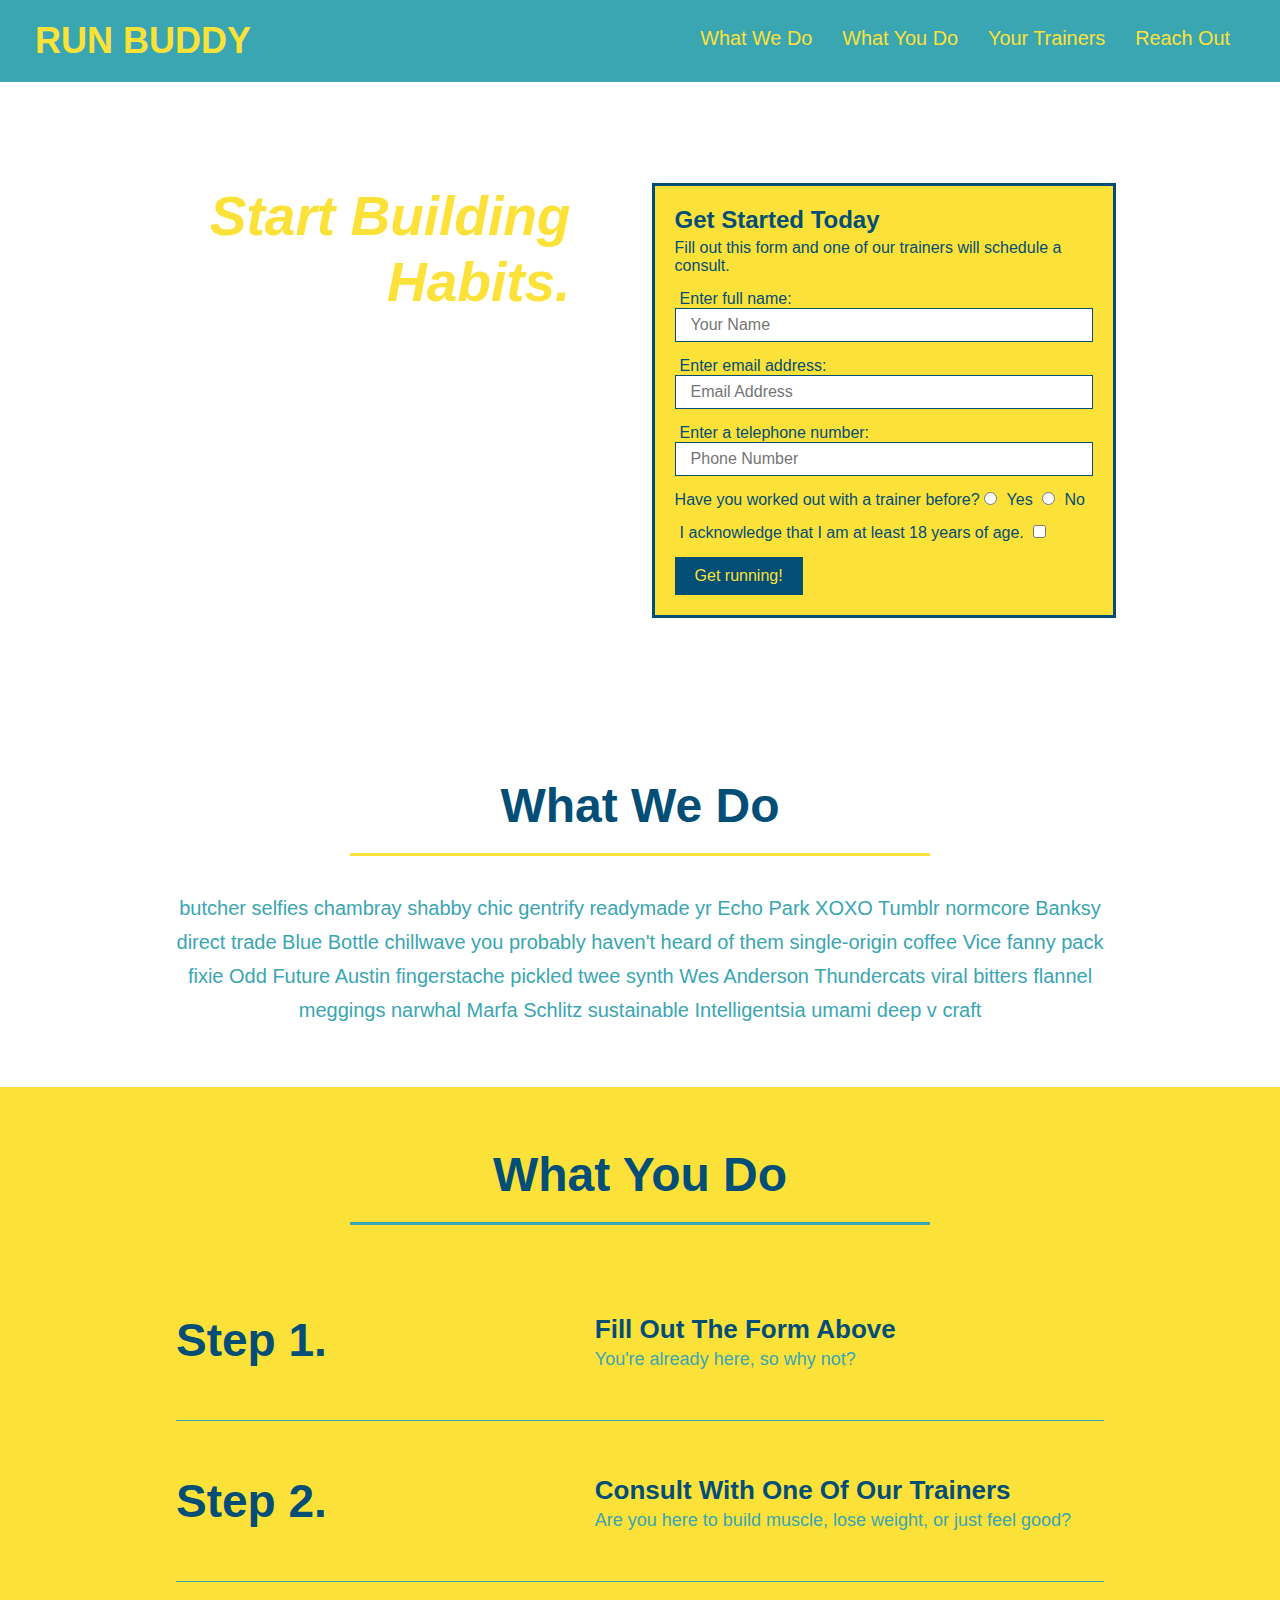
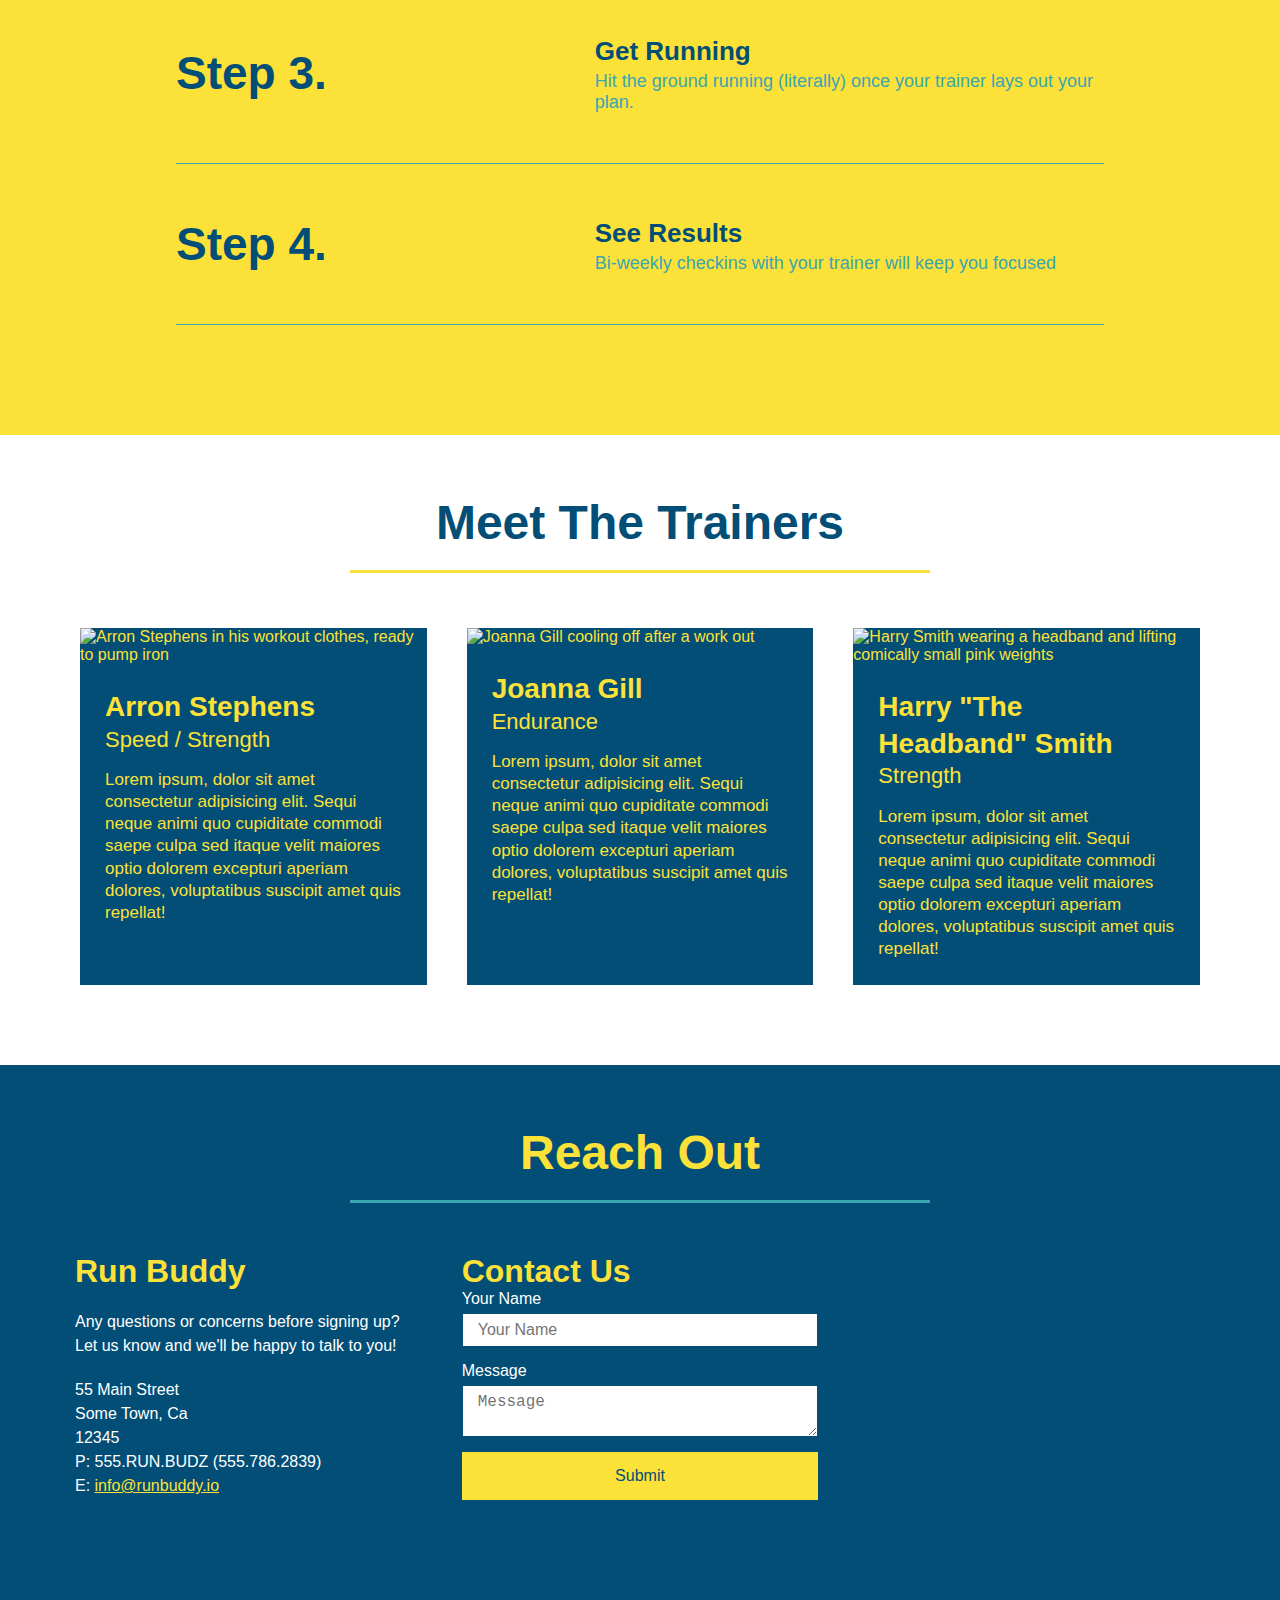
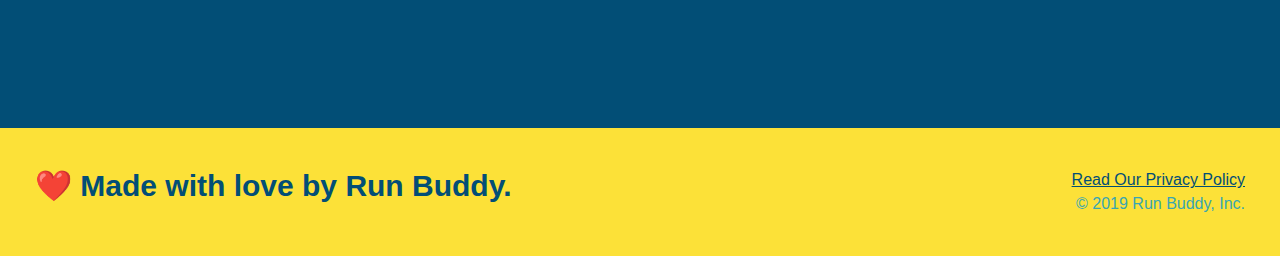
==== commit bc6c8e79: "mobile-friendly updates 2.3.8" ====
--- a/index.html
+++ b/index.html
@@ -3,6 +3,7 @@
   <head>
     <meta charset="UTF-8" />
     <link rel="stylesheet" href="./assets/css/style.css">
+    <meta name="viewport" content="width=device-width, initial-scale=1.0" />
     <title>Run Buddy</title>
   </head>
   <body>
--- a/assets/css/style.css
+++ b/assets/css/style.css
@@ -45,7 +45,7 @@
 }
 
 header nav ul li a {
-  margin: 0 30px;
+  margin: 10px 15px;
   font-weight: lighter;
   font-size: 1.55vw;
 }
@@ -93,6 +93,7 @@
   display: flex;
   justify-content: center;
   flex-wrap: wrap;
+  align-items: flex-start;
 }
 
 .hero-cta {
@@ -101,7 +102,7 @@
   margin: 3.5%;
   color: #fff;
   font-size: 18px;
-  line-height: 1.3;
+  line-height: 1.2;
 }
 
 .hero-cta h2 {
@@ -153,7 +154,7 @@
 
 /* SECTION TITLE STYLES START */
 .section-title {
-  font-size: 55px;
+  font-size: 48px;
   border-bottom: 3px solid;
   color: #024e76;
   padding-bottom: 20px;
@@ -358,4 +359,115 @@
 
 .flex-row {
   display: flex;
+}
+
+/* MEDIA QUERY FOR SMALLER DESKTOP SCREENS AND SMALLER */
+@media screen and (max-width: 980px) {
+  header {
+    padding-bottom: 0;
+    justify-content: center;
+  }
+
+  header h1 {
+    width: 100%;
+    text-align: center;
+  }
+
+  header nav ul {
+    margin-top: 20px;
+    width: 100%;
+    justify-content: center;
+  }
+
+  header nav ul li a {
+    font-size: 20px;
+  }
+
+  footer h2, footer div {
+    text-align: center;
+    width: 100%;
+  }
+
+  .hero-cta, .hero-form {
+    width: 100%;
+  }
+  
+  .hero-cta {
+    text-align: center;
+  }
+
+  .section-title {
+    width: 80%;
+  }
+  
+  .trainer {
+    flex: 0 70%;
+  }
+  
+  .contact-info iframe{
+    flex: 1 100%;
+  }
+}
+
+/* MEDIA QUERY FOR TABLETS AND SMALLER */
+@media screen and (max-width: 768px) {
+
+  section {
+    padding: 30px 15px;
+  }
+
+  .step h3 {
+    flex: 1 100%;
+    text-align: center;
+  }
+
+  .step-info {
+    flex: 2 100%;
+    text-align: center;
+    justify-content: center;
+  }
+
+  .step-img {
+    flex: 0 32%;
+    margin-right: 0;
+    margin-top: 15px;
+    margin-bottom: 15px;
+  }
+
+  .step-text {
+    flex: 100%;  
+  }
+
+}
+
+/* MEDIA QUERY FOR MOBILE PHONES AND SMALLER */
+@media screen and (max-width: 575px) {
+
+  .hero-form button {
+    width: 100%;
+  }
+
+  .section-title {
+    width: 95%;
+  }
+
+  .intro p {
+    width: 100%;
+  }
+
+  .trainer {
+    flex: 0 100%;
+  }
+
+  .contact-info {
+    text-align: center;
+  }
+
+  .contact-info > * {
+    flex: 0 100%;
+  }
+
+  .contact-form {
+    order: 3;
+  }
 }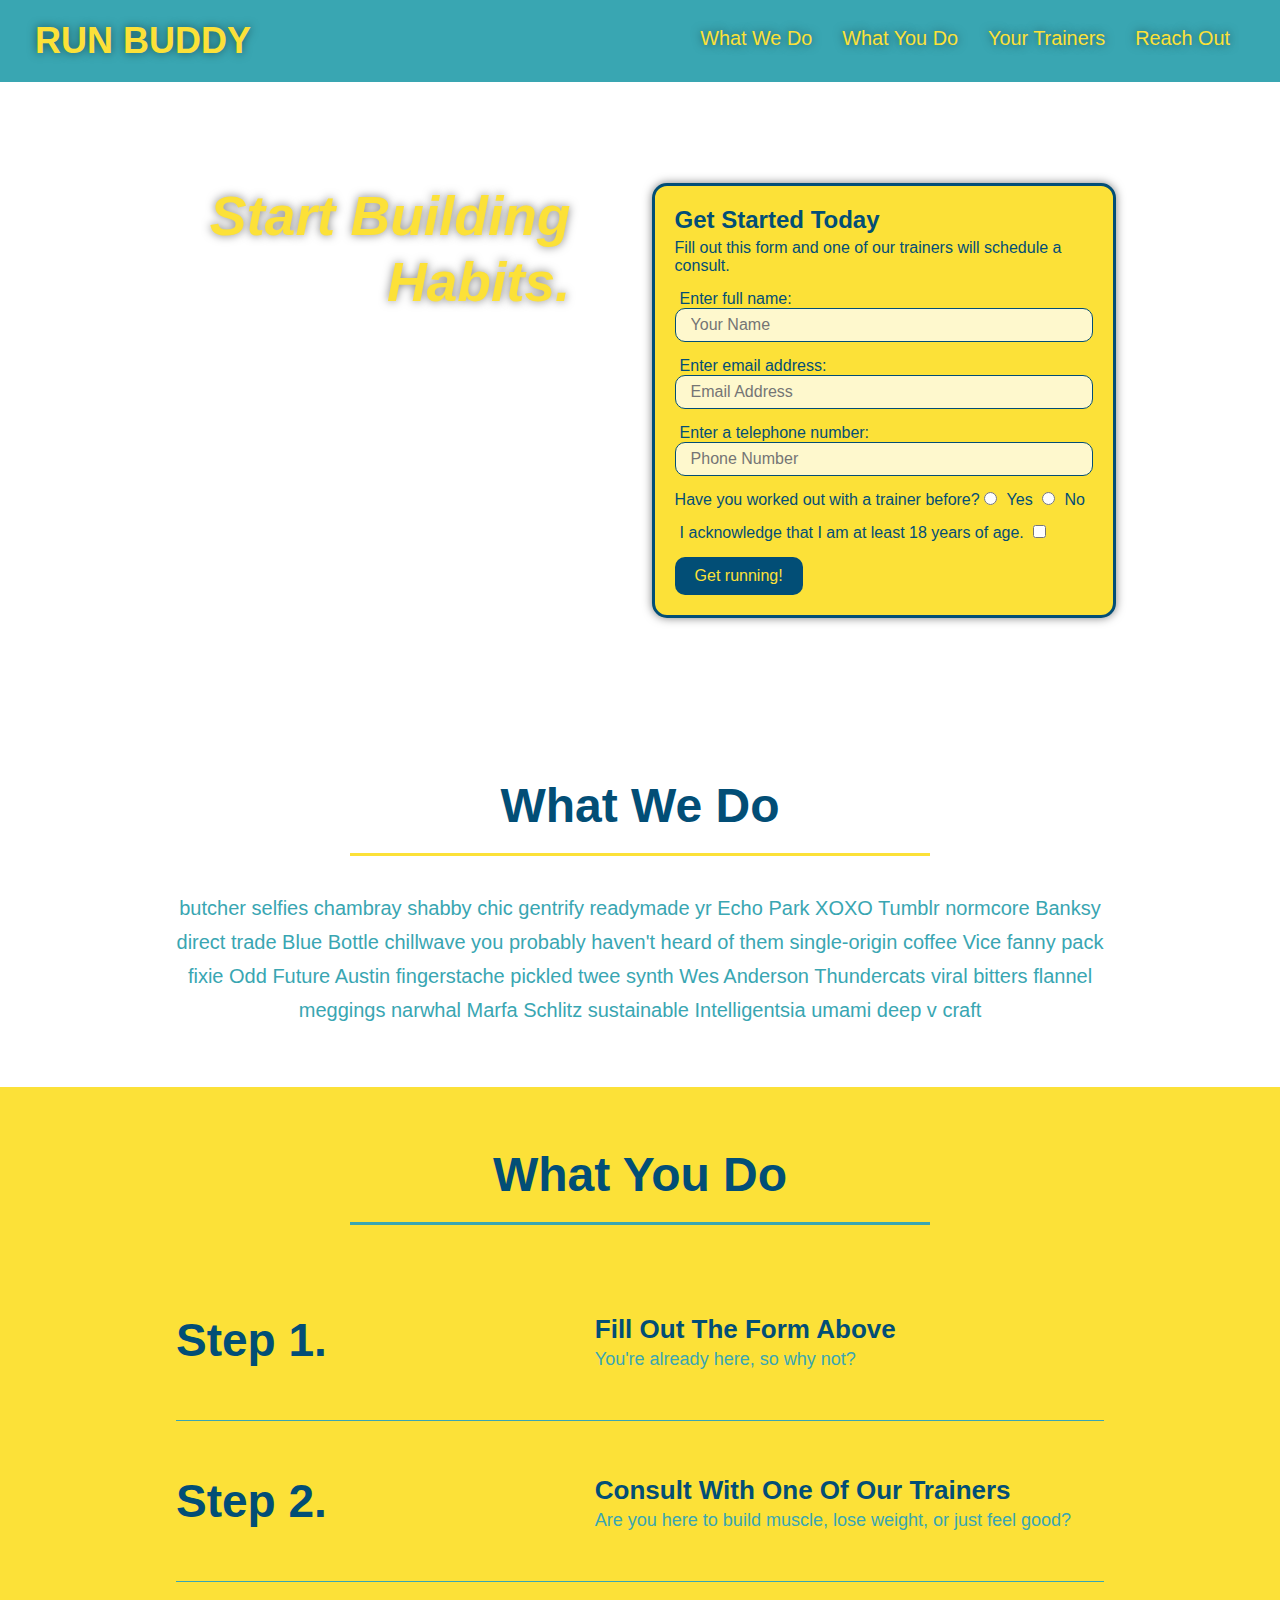
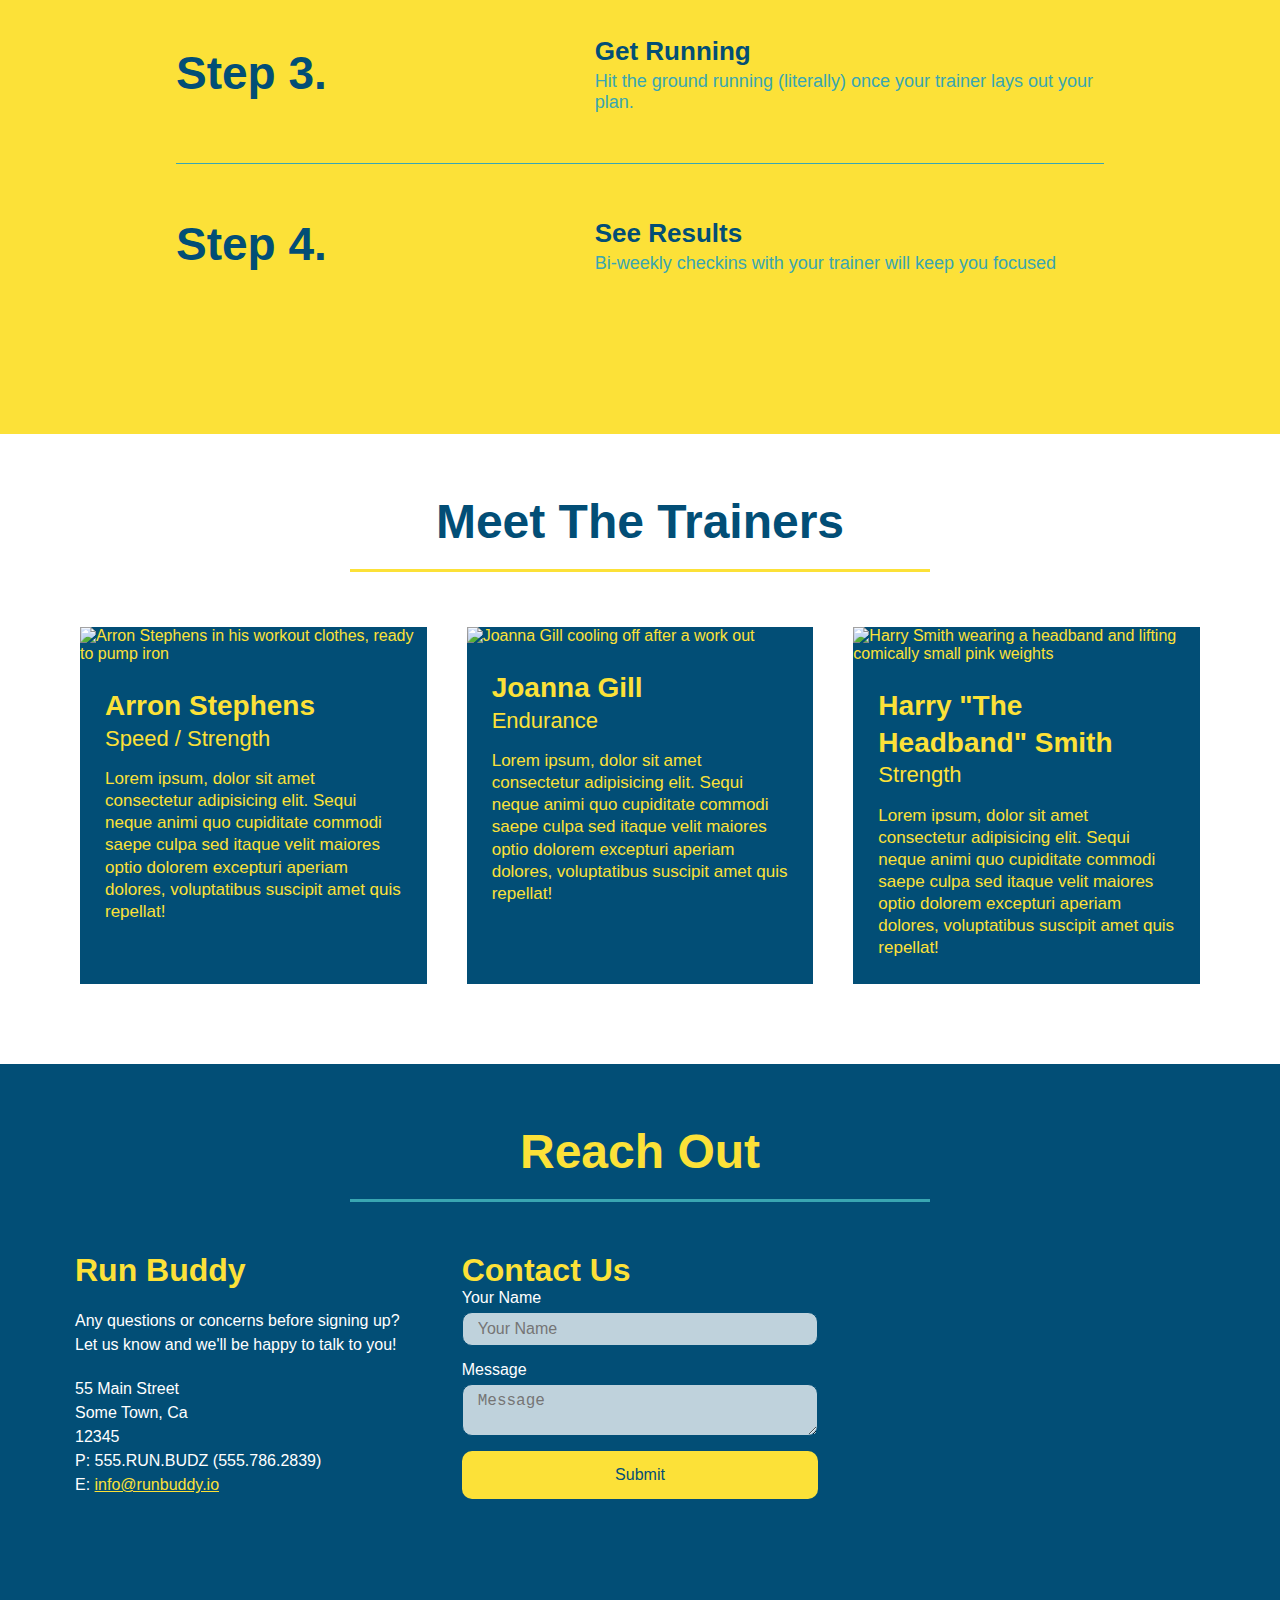
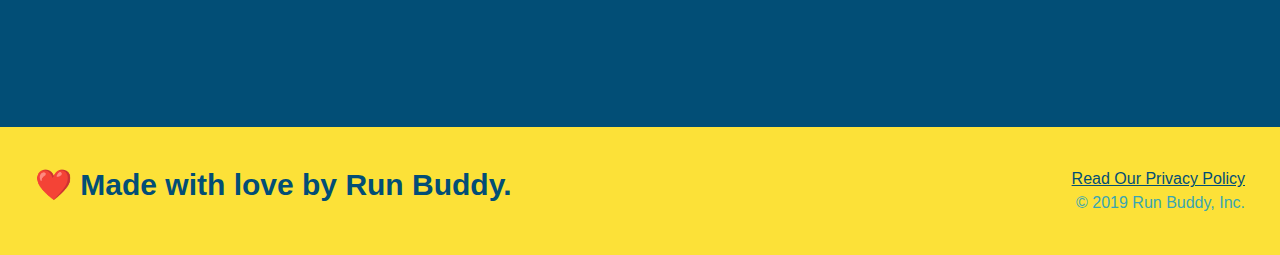
==== commit bfaa1cc9: "feature/aesthetics update" ====
--- a/index.html
+++ b/index.html
@@ -24,7 +24,7 @@
             <a href="#your-trainers">Your Trainers</a>
           </li>
           <li>
-            <a href="#reach-out">Reach Out</a>
+            <a href="#reach-out">Reach Out</a
           </li>
           
         </ul>
--- a/assets/css/style.css
+++ b/assets/css/style.css
@@ -18,6 +18,14 @@
   display: flex;
   justify-content: space-between;
   flex-wrap: wrap;
+  position: -webkit-sticky;
+  position: sticky; 
+  top: 0;
+  background-image: url('../images/hero-bg.jpg');
+  background-size: cover;
+  background-position: center;
+  background-attachment: fixed;
+  background-position: 80%;
 }
 
 header h1 {
@@ -25,6 +33,7 @@
   margin: 0;
   font-size: 36px;
   color: #fce138;
+  text-shadow: 0 0 10px rgba(0, 0, 0, 0.5);
 }
 
 header a {
@@ -48,6 +57,7 @@
   margin: 10px 15px;
   font-weight: lighter;
   font-size: 1.55vw;
+  text-shadow: 0 0 10px rgba(0, 0, 0, 0.5);
 }
 
 /* HEADER / NAVBAR STYLES END */
@@ -94,6 +104,8 @@
   justify-content: center;
   flex-wrap: wrap;
   align-items: flex-start;
+  background-attachment: fixed;
+  background-position: 80%;
 }
 
 .hero-cta {
@@ -109,6 +121,7 @@
   font-style: italic;
   font-size: 55px;
   color: #fce138;
+  text-shadow: 0 0 10px rgba(0, 0, 0, 0.5);
 }
 
 .hero-form {
@@ -118,6 +131,10 @@
   color: #024e76;
   width: 40%;
   margin: 3.5%;
+  box-shadow: 0 0 10px rgba(0, 0, 0, 0.5);
+  border-radius: 15px;
+
+
 }
 
 .hero-form h3 {
@@ -136,6 +153,9 @@
   color: #024e76;
   width: 100%;
   margin-bottom: 15px; 
+  border-radius: 10px;
+  background-color: rgba(255,255,255, 0.75);
+
 }
 
 .hero-form label {
@@ -148,6 +168,8 @@
   border: none;
   padding: 10px 20px;
   font-size: 16px;
+  border-radius: 10px;
+
 } 
 /* HERO STYLES END */
 
@@ -194,7 +216,6 @@
   margin: 50px auto;
   padding-bottom: 50px;
   width: 80%;
-  border-bottom: 1px solid #39a6b2;
   display: flex;
   flex-wrap: wrap;
   align-items: center;
@@ -329,6 +350,10 @@
   width: 100%;
   margin-bottom: 15px;
   margin-top: 5px;
+  border-radius: 10px;
+  background-color: rgba(255,255,255, 0.75)
+  
+
 }
 
 .contact-form button {
@@ -339,6 +364,8 @@
   text-align: center;
   padding: 15px 0;
   font-size: 16px;
+  border-radius: 10px;
+
 }
 
 .contact-info a {
@@ -366,6 +393,7 @@
   header {
     padding-bottom: 0;
     justify-content: center;
+    position: relative
   }
 
   header h1 {
@@ -470,4 +498,60 @@
   .contact-form {
     order: 3;
   }
-}+
+  .some-class {
+    text-shadow: 5px 10px 15px black;
+    box-shadow: 5px 10px 15px rgba(0, 0, 0, 0.25);
+  }
+}
+
+/* default state */
+button {
+  background: white;
+}
+
+/* mouse is hovering over button */
+button:hover {
+  background: red;
+}
+
+/* button is in focus because it was the most recently clicked element on the page */
+button:focus {
+  background: green;
+}
+
+/* user is actively pressing the cursor down on the button */
+button:active {
+  background: blue;
+}
+
+header nav ul li a:hover {
+  background: #fce138;
+  color: #024e76;
+  border-radius: 15px;
+  text-shadow: none;
+}
+
+.hero-form button:hover {
+  background-color: #39a6b2;  
+}
+
+.contact-form button:hover {
+  color: #fce138;
+  background: #39a6b2;
+}
+
+.form-input:focus {
+  background-color: rgba(255,255,255, 1);
+  outline: none;
+  
+}
+
+.contact-form input:focus, .contact-form textarea:focus {
+  background-color: rgba(255,255,255, 1);
+}
+
+.step:not(:last-child) {
+  border-bottom: 1px solid #39a6b2;
+}
+
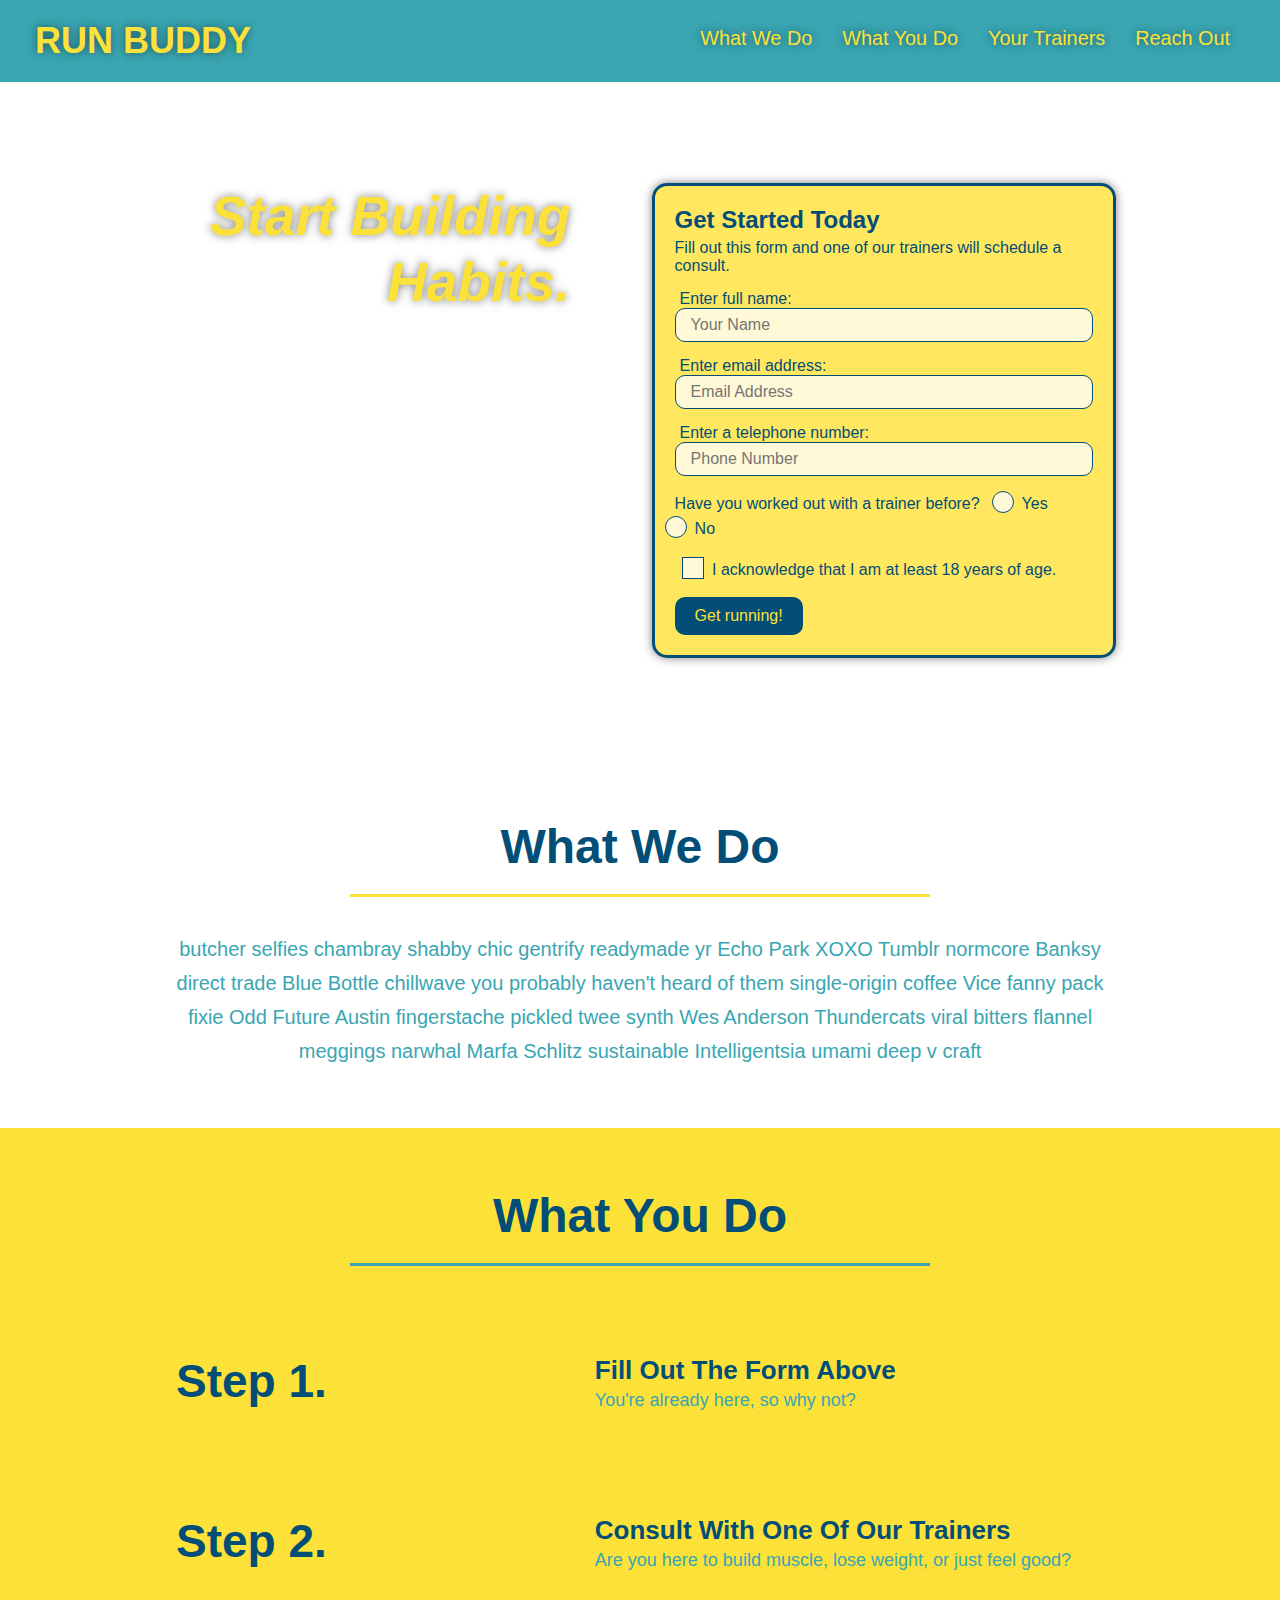
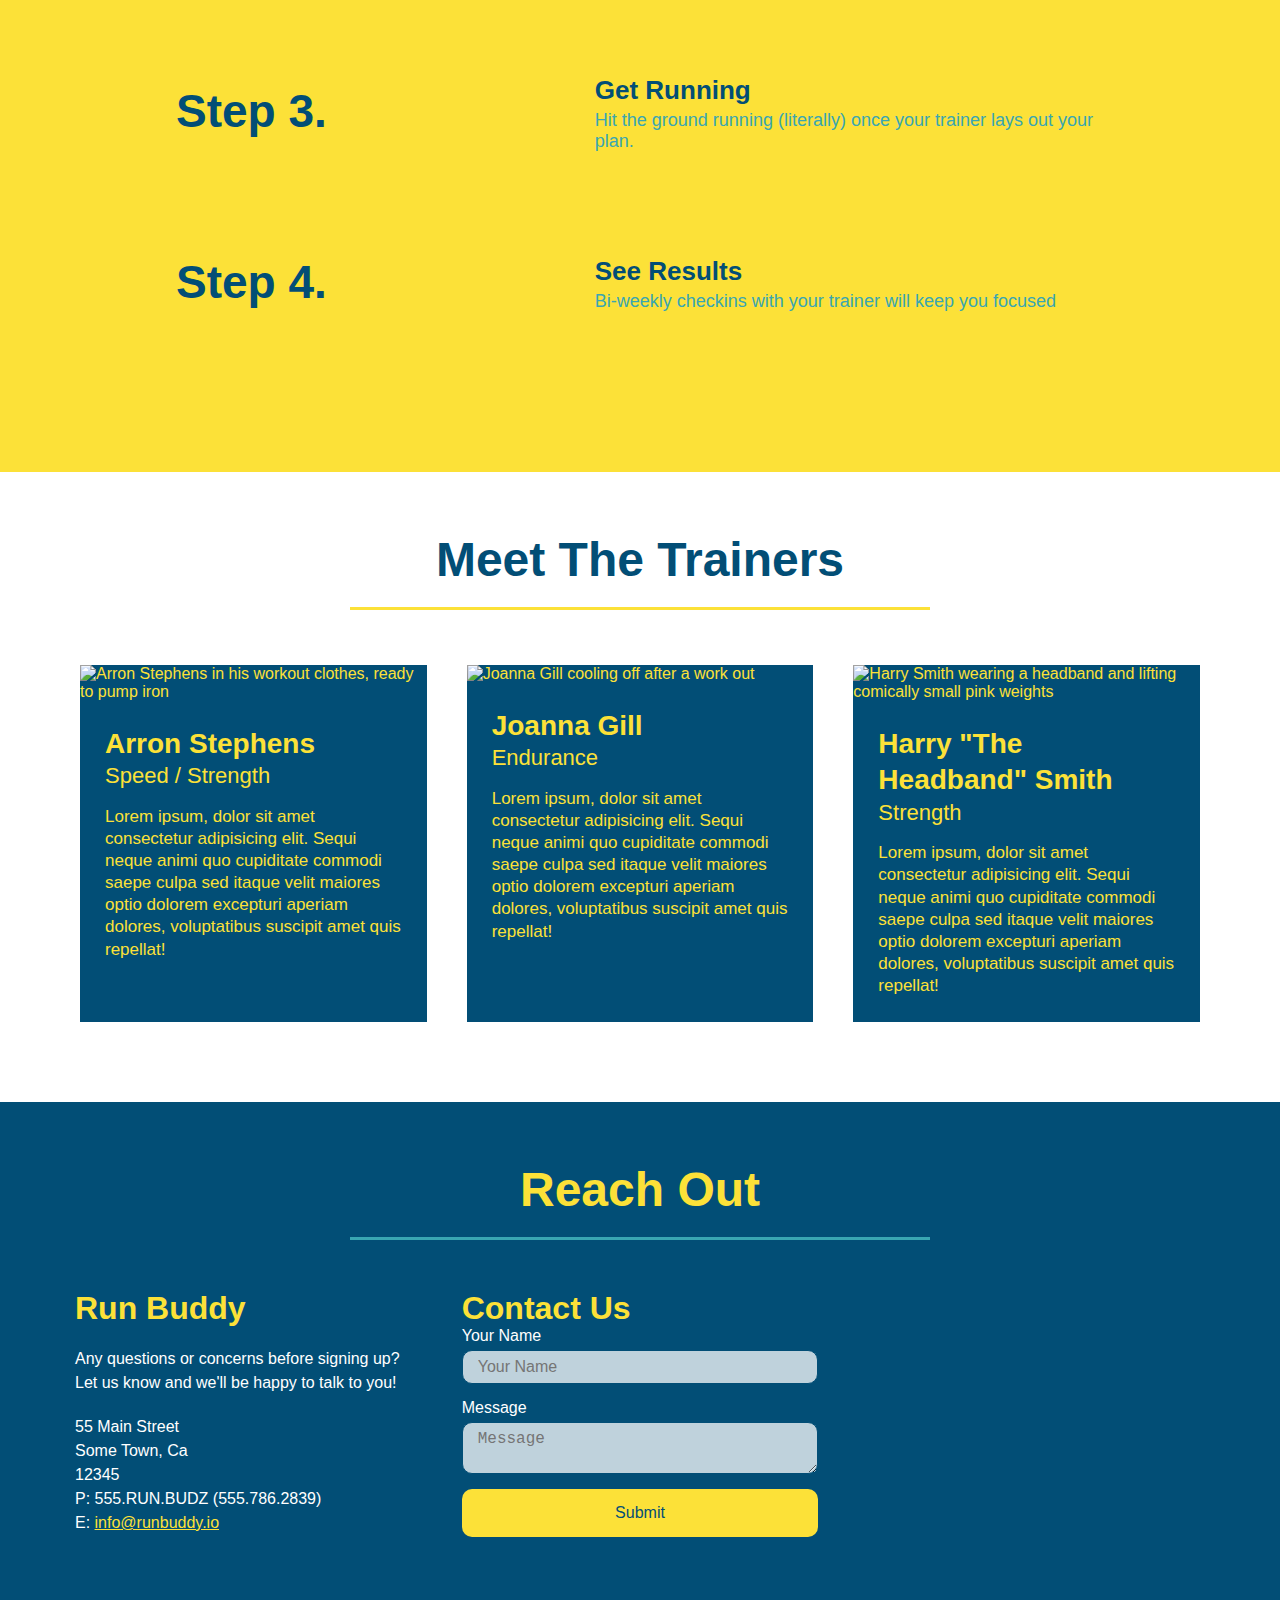
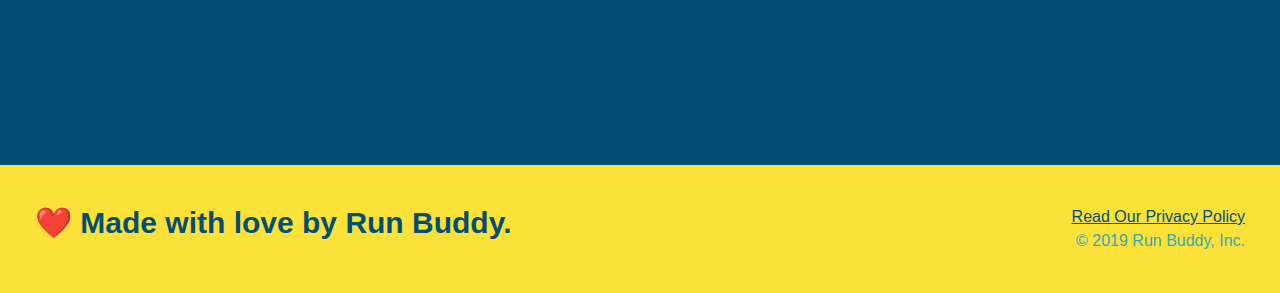
==== commit a6dab3a4: "final css touches" ====
--- a/index.html
+++ b/index.html
@@ -56,17 +56,21 @@
           <label for="phone">Enter a telephone number:</label>
           <input type="tel" placeholder="Phone Number" name="phone" id="phone" class="form-input" />
           <p>
-            Have you worked out with a trainer before? 
-            <input type="radio" name="trainer-confirm" id="trainer-yes" />
-            <label for="trainer-yes">Yes</label>
-            <input type="radio" name="trainer-confirm" id="trainer-no"/>
-            <label for="trainer-no">No</label>
+            Have you worked out with a trainer before?
+            <span class="radio-wrapper">
+              <input type="radio" name="trainer-confirm" id="trainer-yes" />
+              <label for="trainer-yes">Yes</label>
+            </span>
+            <span class="radio-wrapper">
+              <input type="radio" name="trainer-confirm" id="trainer-no" />
+              <label for="trainer-no">No</label>
+            </span>
           </p>
           <p>
-            <label for="checkbox">
-              I acknowledge that I am at least 18 years of age.
-            </label>
-            <input type="checkbox" name="checkpoint1" id="checkbox" />
+            <span class="checkbox-wrapper">
+              <input type="checkbox" name="age-confirm" id="checkbox" />
+              <label for="checkbox">I acknowledge that I am at least 18 years of age.</label>
+            </span>
           </p>
           <button type="submit">
             Get running!
--- a/assets/css/style.css
+++ b/assets/css/style.css
@@ -1,3 +1,9 @@
+:root {
+  --primary-color: #fce138;
+  --secondary-color: #024e76;
+  --tertiary-color: #39a6b2;
+}
+
 * {
   box-sizing: border-box;
   margin: 0;
@@ -5,7 +11,7 @@
 }
 
 body {
-  color: #39a6b2;
+  color: var(--tertiary-color);
   font-family: Helvetica, Arial, sans-serif;
 }
 
@@ -14,31 +20,31 @@
 
 header {
   padding: 20px 35px;
-  background-color: #39a6b2;
+  background-color: var(--tertiary-color);
   display: flex;
   justify-content: space-between;
   flex-wrap: wrap;
+  position: sticky;
   position: -webkit-sticky;
-  position: sticky; 
   top: 0;
-  background-image: url('../images/hero-bg.jpg');
+  background-image: url("../images/hero-bg.jpg");
   background-size: cover;
-  background-position: center;
   background-attachment: fixed;
   background-position: 80%;
+  z-index: 9999;
 }
 
 header h1 {
   font-weight: bold;
   margin: 0;
   font-size: 36px;
-  color: #fce138;
+  color: var(--primary-color);
   text-shadow: 0 0 10px rgba(0, 0, 0, 0.5);
 }
 
 header a {
   text-decoration: none;
-  color: #fce138;
+  color: var(--primary-color);
 }
 
 header nav {
@@ -54,19 +60,26 @@
 }
 
 header nav ul li a {
-  margin: 10px 15px;
+  padding: 10px 15px;
   font-weight: lighter;
   font-size: 1.55vw;
   text-shadow: 0 0 10px rgba(0, 0, 0, 0.5);
 }
 
+header nav ul li a:hover {
+  background: var(--primary-color);
+  color: var(--secondary-color);
+  border-radius: 15px;
+  text-shadow: none;
+}
+
 /* HEADER / NAVBAR STYLES END */
 
 
 
 /* FOOTER STYLES START */
 footer {
-  background: #fce138;
+  background: var(--primary-color);
   padding: 40px 35px;
   display: flex;
   justify-content: space-between;
@@ -75,7 +88,7 @@
 }
 
 footer h2 {
-  color: #024e76;
+  color: var(--secondary-color);
   font-size: 30px;
   margin: 0;
 }
@@ -86,7 +99,7 @@
 }
 
 footer a {
-  color: #024e76;
+  color: var(--secondary-color);
 }
 /* END FOOTER STYLES */
 
@@ -99,7 +112,6 @@
 .hero {
   background-image: url('../images/hero-bg.jpg');
   background-size: cover;
-  background-position: center;
   display: flex;
   justify-content: center;
   flex-wrap: wrap;
@@ -120,21 +132,23 @@
 .hero-cta h2 {
   font-style: italic;
   font-size: 55px;
-  color: #fce138;
+  color: var(--primary-color);
   text-shadow: 0 0 10px rgba(0, 0, 0, 0.5);
 }
 
 .hero-form {
-  border: 3px solid #024e76;
-  background-color: #fce138;
+  border: 3px solid var(--secondary-color);
+  background-color: rgba(255, 225, 56, 0.8);
   padding: 20px;
-  color: #024e76;
+  color: var(--secondary-color);
   width: 40%;
   margin: 3.5%;
+  border-radius: 15px;
   box-shadow: 0 0 10px rgba(0, 0, 0, 0.5);
-  border-radius: 15px;
-
-
+}
+
+.hero-form button:hover {
+  background-color: var(--tertiary-color);  
 }
 
 .hero-form h3 {
@@ -146,16 +160,20 @@
 }
 
 .form-input {
-  border: 1px solid #024e76;
+  border: 1px solid var(--secondary-color);
   display: block;
   padding: 7px 15px;
   font-size: 16px;
-  color: #024e76;
+  color: var(--secondary-color);
   width: 100%;
   margin-bottom: 15px; 
   border-radius: 10px;
   background-color: rgba(255,255,255, 0.75);
-
+}
+
+.form-input:focus {
+  background-color: rgba(255,255,255, 1);
+  outline: none;
 }
 
 .hero-form label {
@@ -163,14 +181,73 @@
 }
 
 .hero-form button {
-  color: #fce138;
-  background-color: #024e76;
+  color: var(--primary-color);
+  background-color: var(--secondary-color);
   border: none;
   padding: 10px 20px;
   font-size: 16px;
   border-radius: 10px;
-
 } 
+
+.checkbox-wrapper input, .radio-wrapper input {
+  opacity: 0;
+}
+
+.checkbox-wrapper label, .radio-wrapper label {
+  position: relative;
+  left: 10px;
+  margin: 10px;
+  line-height: 1.6;
+}
+
+.checkbox-wrapper label::before, .radio-wrapper label::before {
+  content: "";
+  height: 20px;
+  width: 20px;
+  background: rgba(255, 255, 255, 0.75);  
+  border: 1px solid var(--secondary-color);  
+  position: absolute;
+  top: -4px;
+  left: -30px;
+}
+
+.radio-wrapper label::before {
+  border-radius: 50%;
+}
+
+.radio-wrapper label::after {
+  content: "";
+  height: 20px;
+  width: 20px;
+  border-radius: 50%;
+  background: var(--secondary-color);
+  position: absolute;
+  left: -29px;
+  top: -3px;
+  background-image: radial-gradient(circle, var(--tertiary-color), var(--secondary-color));
+}
+
+.checkbox-wrapper label::after {
+  content: "";
+  height: 6px;
+  width: 14px;
+  border-left: 2px solid var(--secondary-color);
+  border-bottom: 2px solid var(--secondary-color);
+  position: absolute;
+  left: -26px;
+  top: 1px;
+  transform: rotate(-58deg);
+}
+
+.checkbox-wrapper input + label::after, 
+.radio-wrapper input + label::after {
+  content: none;
+}
+
+.checkbox-wrapper input:checked + label::after, 
+.radio-wrapper input:checked + label::after {
+  content: "";
+}
 /* HERO STYLES END */
 
 
@@ -178,7 +255,7 @@
 .section-title {
   font-size: 48px;
   border-bottom: 3px solid;
-  color: #024e76;
+  color: var(--secondary-color);
   padding-bottom: 20px;
   text-align: center;
   margin: 0 auto 35px auto;
@@ -186,19 +263,18 @@
 }
 
 .primary-border {
-  border-color: #fce138;
+  border-color: var(--primary-color);
 }
 
 .secondary-border {
-  border-color: #39a6b2;
+  border-color: var(--tertiary-color);
 }
 /* SECTION TITLE STYLES END */
 
 /* WHAT WE DO STYLES */
-
 .intro p {
   line-height: 1.7;
-  color: #39a6b2;
+  color: var(--tertiary-color);
   width: 80%;
   margin: 0 auto;
   font-size: 20px;
@@ -209,7 +285,7 @@
 
 /* WHAT YOU DO STYLES START */
 .steps { 
-  background: #fce138;
+  background: var(--primary-color);
 }
 
 .step {
@@ -222,8 +298,12 @@
   justify-content: space-between;
 }
 
+.step:last-child {
+  border-bottom: none;
+}
+
 .step h3 {
-  color: #024e76;
+  color: var(--secondary-color);
   font-size: 46px;
   flex: 1 30%;
 }
@@ -249,16 +329,15 @@
 }
 
 .step-text p {
-  color: #39a6b2;
+  color: var(--tertiary-color);
   font-size: 18px;
 }
 
 .step-text h4 {
   font-size: 26px;
   line-height: 1.5;
-  color: #024e76;
-}
-
+  color: var(--secondary-color);
+}
 /* WHAT YOU DO STYLES END */
 
 /* MEET THE TRAINERS START */
@@ -273,8 +352,8 @@
 .trainer {
   margin: 20px;
   flex: 1;
-  background: #024e76;
-  color: #fce138;
+  background: var(--secondary-color);
+  color: var(--primary-color);
 }
 
 .trainer img {
@@ -303,11 +382,11 @@
 
 /* REACH OUT STYLES START */
 .contact {
-  background: #024e76;
+  background: var(--secondary-color);
 }
 
 .contact h2 {
-  color: #fce138;
+  color: var(--primary-color);
 }
 
 .contact-info {
@@ -330,7 +409,7 @@
 }
 
 .contact-info h3 {
-  color: #fce138;
+  color: var(--primary-color);
   font-size: 32px;
 }
 
@@ -342,37 +421,42 @@
 }
 
 .contact-form input, .contact-form textarea {
-  border: 1px solid #024e76;
+  border: 1px solid var(--secondary-color);
   display: block;
   padding: 7px 15px;
   font-size: 16px;
-  color: #024e76;
+  color: var(--secondary-color);
   width: 100%;
   margin-bottom: 15px;
   margin-top: 5px;
   border-radius: 10px;
-  background-color: rgba(255,255,255, 0.75)
-  
-
+  background-color: rgba(255,255,255, 0.75);
+}
+
+.contact-form input:focus, .contact-form textarea:focus {
+  background-color: rgba(255,255,255, 1);
+  outline: none;
 }
 
 .contact-form button {
   width: 100%;
   border: none;
-  background: #fce138;
-  color: #024e76;
+  background: var(--primary-color);
+  color: var(--secondary-color);
   text-align: center;
   padding: 15px 0;
   font-size: 16px;
   border-radius: 10px;
-
+}
+
+.contact-form button:hover {
+  color: var(--primary-color);
+  background: var(--tertiary-color);
 }
 
 .contact-info a {
-  color: #fce138;
-}
-
-
+  color: var(--primary-color);
+}
 /* REACH OUT STYLES END */
 
 /* UTILITIES */
@@ -393,7 +477,7 @@
   header {
     padding-bottom: 0;
     justify-content: center;
-    position: relative
+    position: relative;
   }
 
   header h1 {
@@ -439,7 +523,6 @@
 
 /* MEDIA QUERY FOR TABLETS AND SMALLER */
 @media screen and (max-width: 768px) {
-
   section {
     padding: 30px 15px;
   }
@@ -466,11 +549,13 @@
     flex: 100%;  
   }
 
+  .trainer-bio h3, .trainer-bio h4 {
+    display: block;
+  }
 }
 
 /* MEDIA QUERY FOR MOBILE PHONES AND SMALLER */
 @media screen and (max-width: 575px) {
-
   .hero-form button {
     width: 100%;
   }
@@ -498,60 +583,6 @@
   .contact-form {
     order: 3;
   }
-
-  .some-class {
-    text-shadow: 5px 10px 15px black;
-    box-shadow: 5px 10px 15px rgba(0, 0, 0, 0.25);
-  }
-}
-
-/* default state */
-button {
-  background: white;
-}
-
-/* mouse is hovering over button */
-button:hover {
-  background: red;
-}
-
-/* button is in focus because it was the most recently clicked element on the page */
-button:focus {
-  background: green;
-}
-
-/* user is actively pressing the cursor down on the button */
-button:active {
-  background: blue;
-}
-
-header nav ul li a:hover {
-  background: #fce138;
-  color: #024e76;
-  border-radius: 15px;
-  text-shadow: none;
-}
-
-.hero-form button:hover {
-  background-color: #39a6b2;  
-}
-
-.contact-form button:hover {
-  color: #fce138;
-  background: #39a6b2;
-}
-
-.form-input:focus {
-  background-color: rgba(255,255,255, 1);
-  outline: none;
-  
-}
-
-.contact-form input:focus, .contact-form textarea:focus {
-  background-color: rgba(255,255,255, 1);
-}
-
-.step:not(:last-child) {
-  border-bottom: 1px solid #39a6b2;
-}
-
+}
+
+
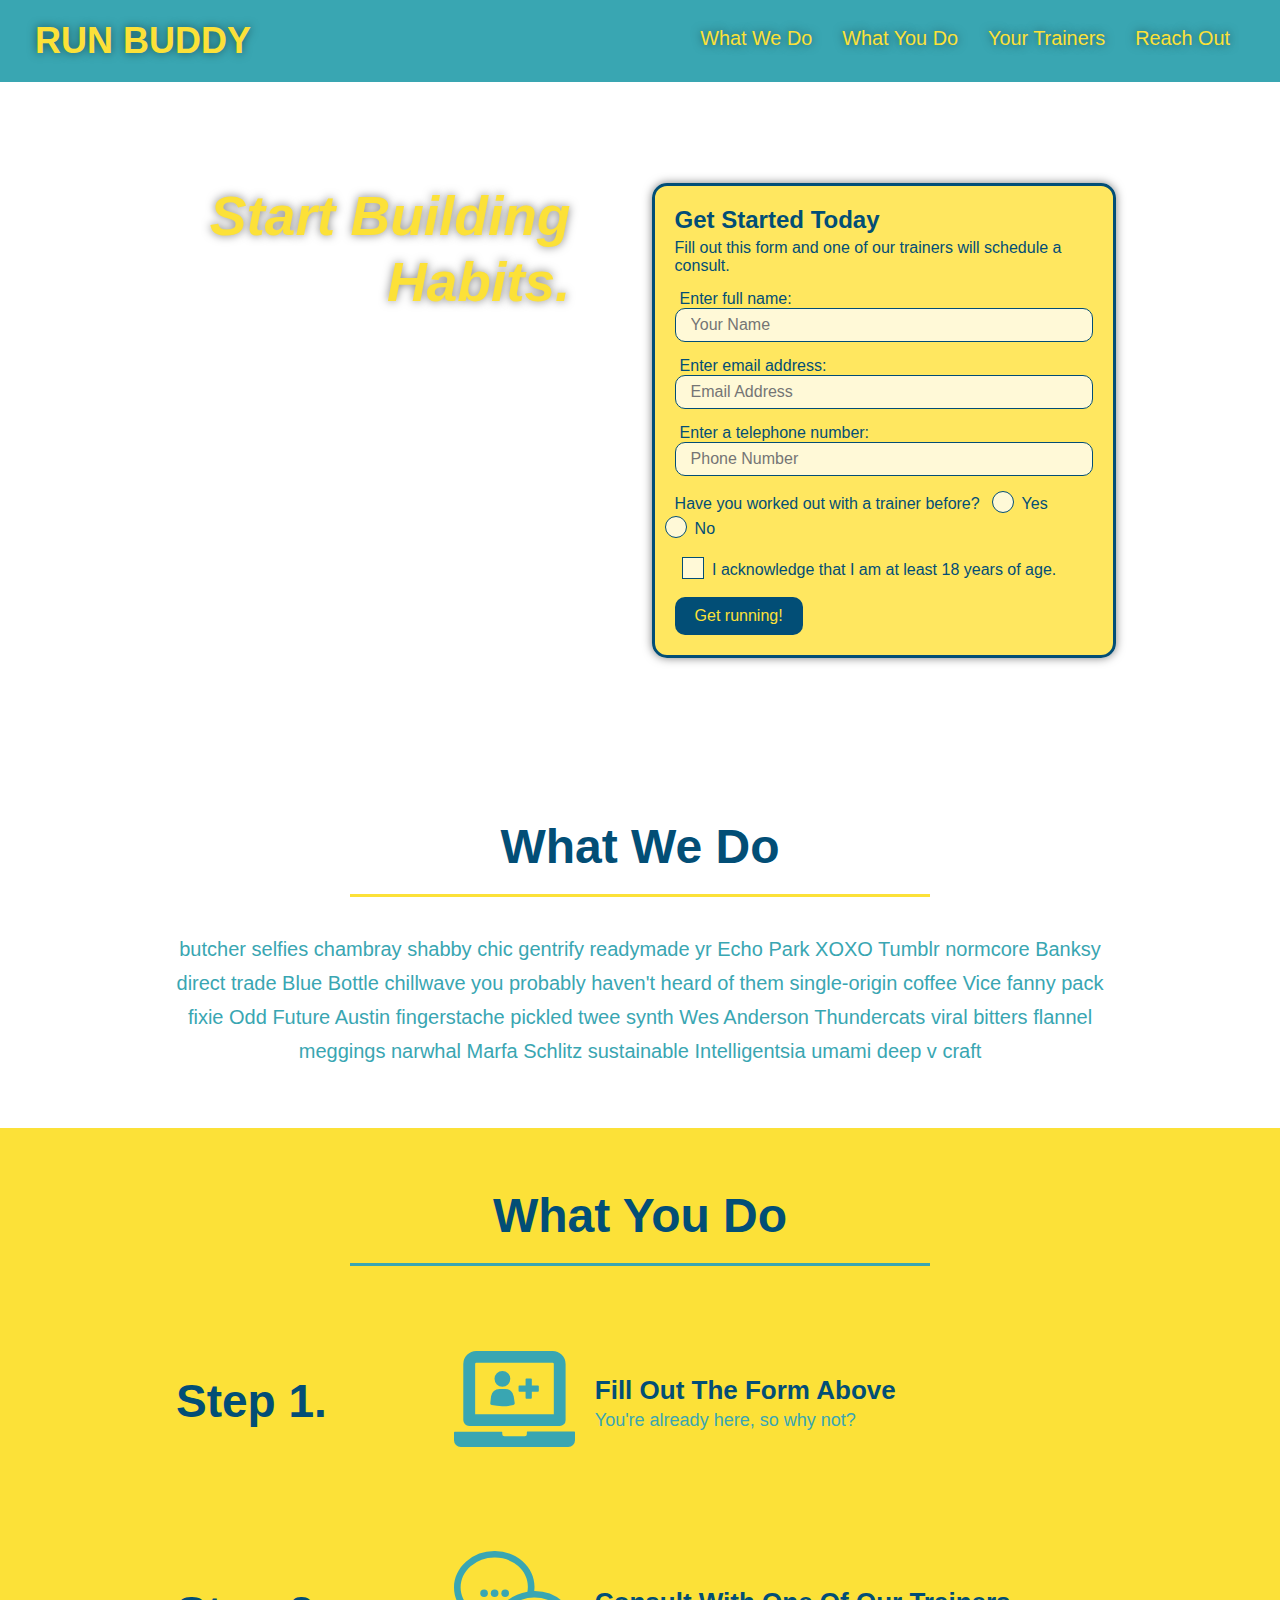
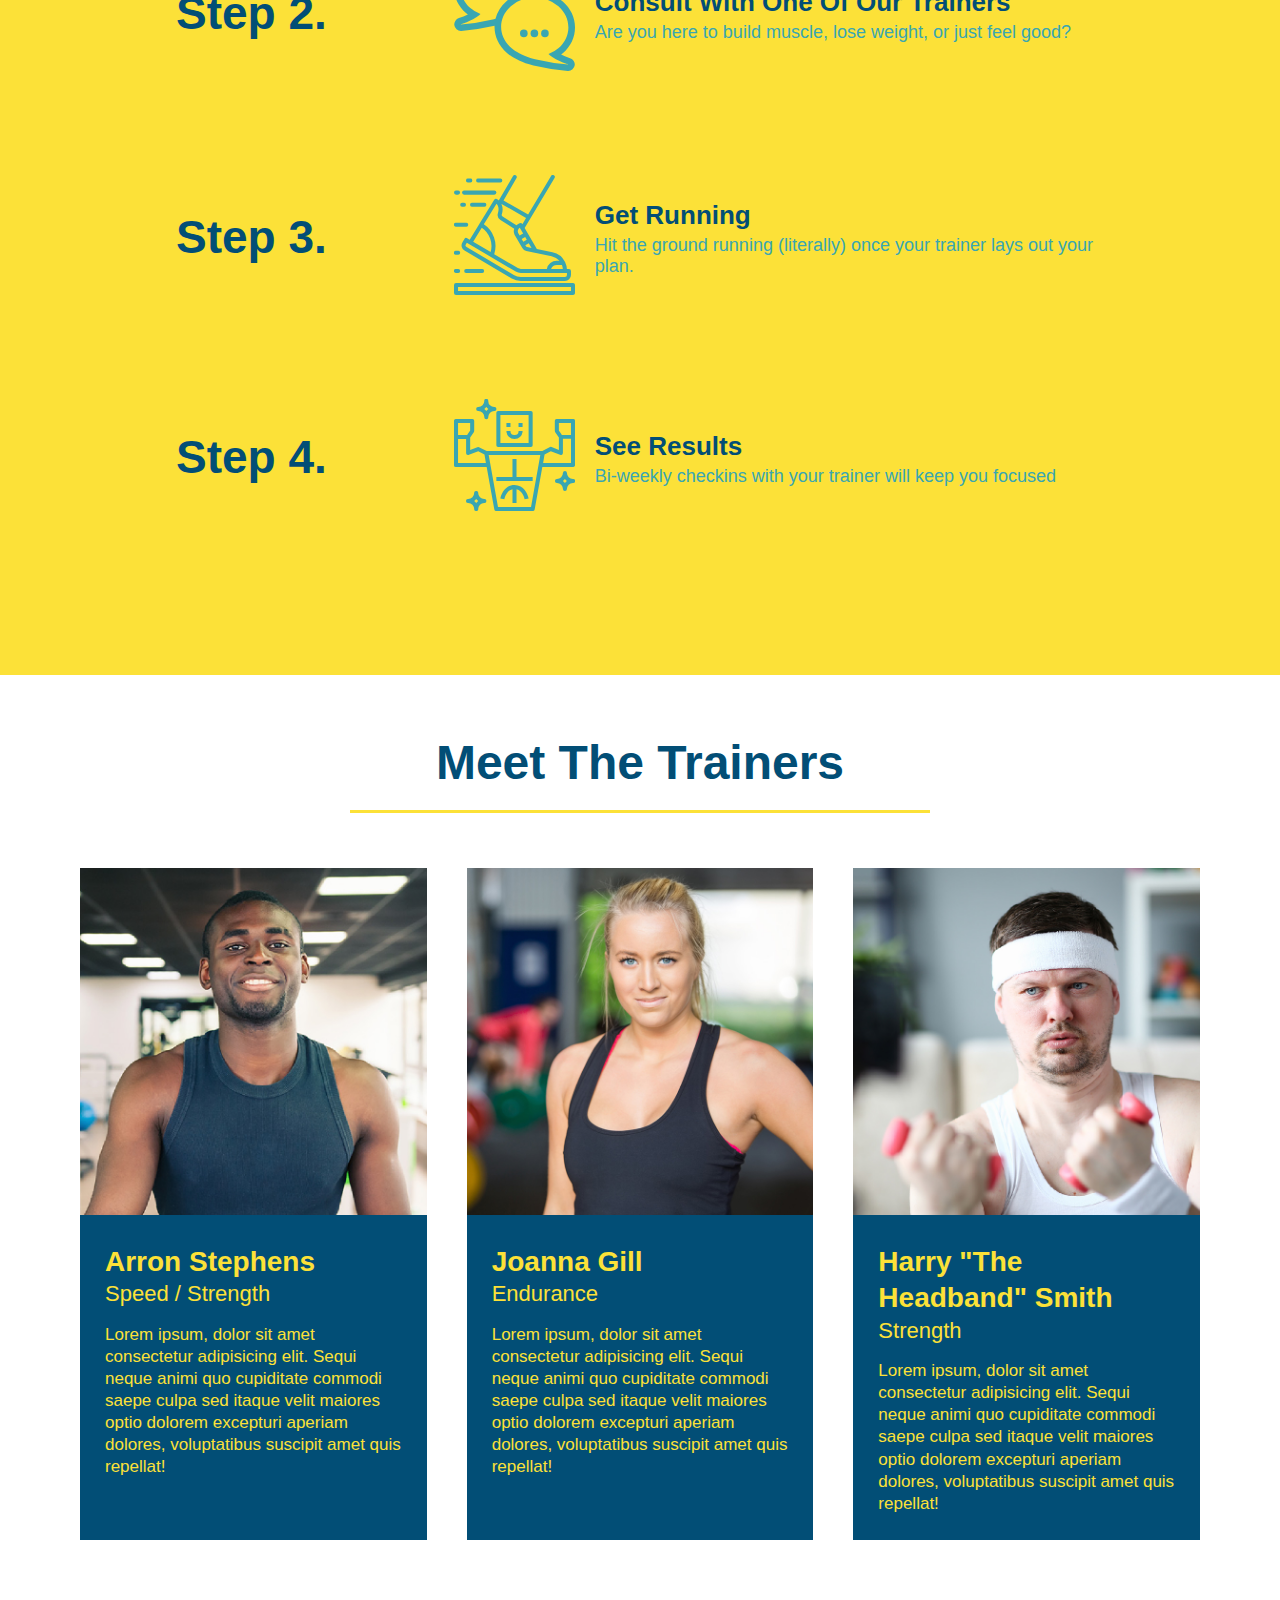
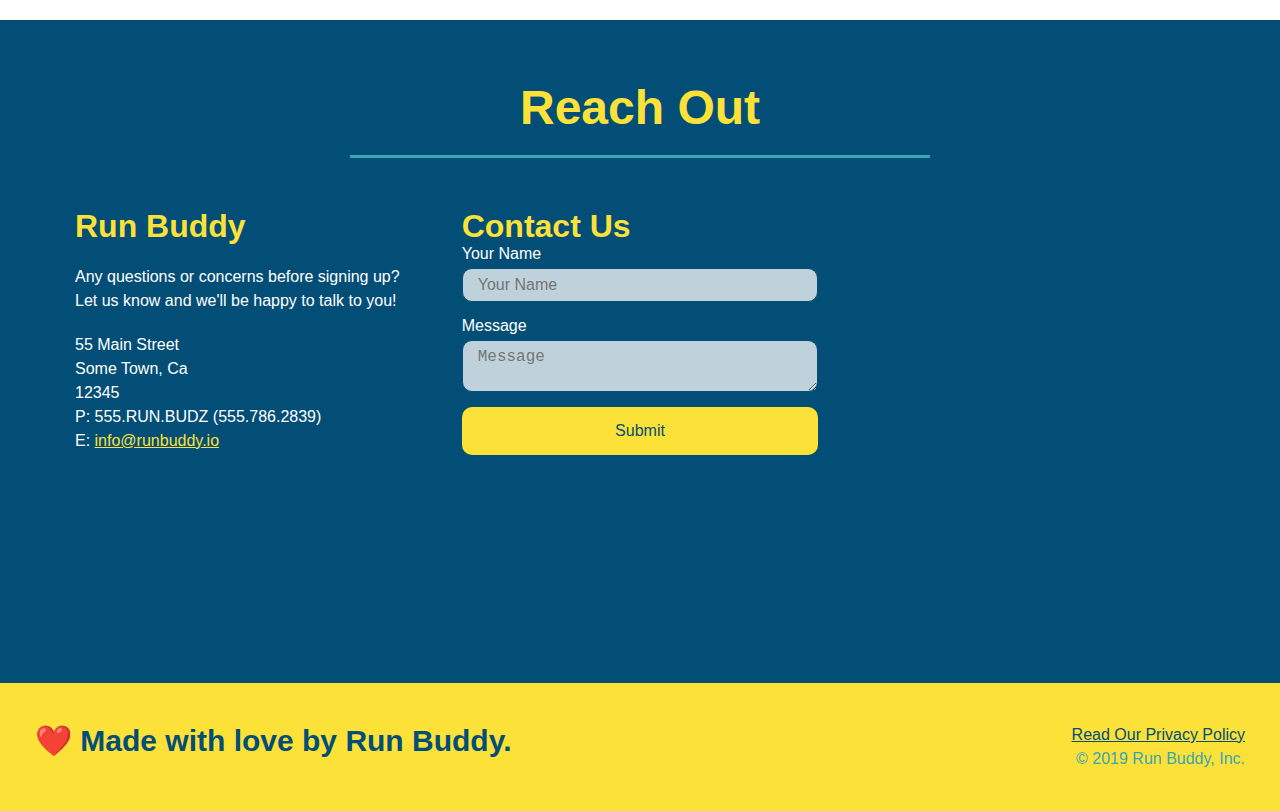
==== commit d8f260ef: "caps test" ====
--- a/index.html
+++ b/index.html
@@ -106,7 +106,7 @@
         <h3>Step 1.</h3>
         <div class="step-info">
           <div class="step-img">
-            <img src="./assets/images/01-04-svgs/step-1.svg" alt="" />
+            <img src="./assets/Images/01-04-svgs/step-1.svg" alt="" />
           </div>
           <div class="step-text">
             <h4>Fill Out The Form Above</h4>
@@ -118,7 +118,7 @@
         <h3>Step 2.</h3>
         <div class="step-info">
           <div class="step-img">
-            <img src="./assets/images/01-04-svgs/step-2.svg" alt="" />
+            <img src="./assets/Images/01-04-svgs/step-2.svg" alt="" />
           </div>
           <div class="step-text">
             <h4>Consult With One Of Our Trainers</h4>
@@ -130,7 +130,7 @@
         <h3>Step 3.</h3>
         <div class="step-info">
           <div class="step-img">
-            <img src="./assets/images/01-04-svgs/step-3.svg" alt="" />
+            <img src="./assets/Images/01-04-svgs/step-3.svg" alt="" />
           </div>
           <div class="step-text">
             <h4>Get Running</h4>
@@ -142,7 +142,7 @@
         <h3>Step 4.</h3>
         <div class="step-info">
           <div class="step-img">
-            <img src="./assets/images/01-04-svgs/step-4.svg" alt="" />
+            <img src="./assets/Images/01-04-svgs/step-4.svg" alt="" />
           </div>
           <div class="step-text">
             <h4>See Results</h4>
@@ -163,7 +163,7 @@
 
       <div class="trainers">
         <article class="trainer">
-          <img src="./assets/images/01-05-trainers/trainer-1.jpg" alt="Arron Stephens in his workout clothes, ready to pump iron" />
+          <img src="./assets/Images/01-05-trainers/trainer-1.jpg" alt="Arron Stephens in his workout clothes, ready to pump iron" />
           <div class="trainer-bio">
             <h3 class="trainer-name">Arron Stephens</h3>
             <h4 class="trainer-role">Speed / Strength</h4>
@@ -172,7 +172,7 @@
         </article>
 
         <article class="trainer">
-          <img src="./assets/images/01-05-trainers/trainer-2.jpg" alt="Joanna Gill cooling off after a work out" />
+          <img src="./assets/Images/01-05-trainers/trainer-2.jpg" alt="Joanna Gill cooling off after a work out" />
           <div class="trainer-bio">
             <h3 class="trainer-name">Joanna Gill</h3>
             <h4 class="trainer-role">Endurance</h4>
@@ -181,7 +181,7 @@
           </article>
 
         <article class="trainer">
-          <img src="./assets/images/01-05-trainers/trainer-3.jpg" alt="Harry Smith wearing a headband and lifting comically small pink weights" />
+          <img src="./assets/Images/01-05-trainers/trainer-3.jpg" alt="Harry Smith wearing a headband and lifting comically small pink weights" />
           <div class="trainer-bio">
             <h3 class="trainer-name">Harry "The Headband" Smith</h3>
             <h4 class="trainer-role">Strength</h4>
